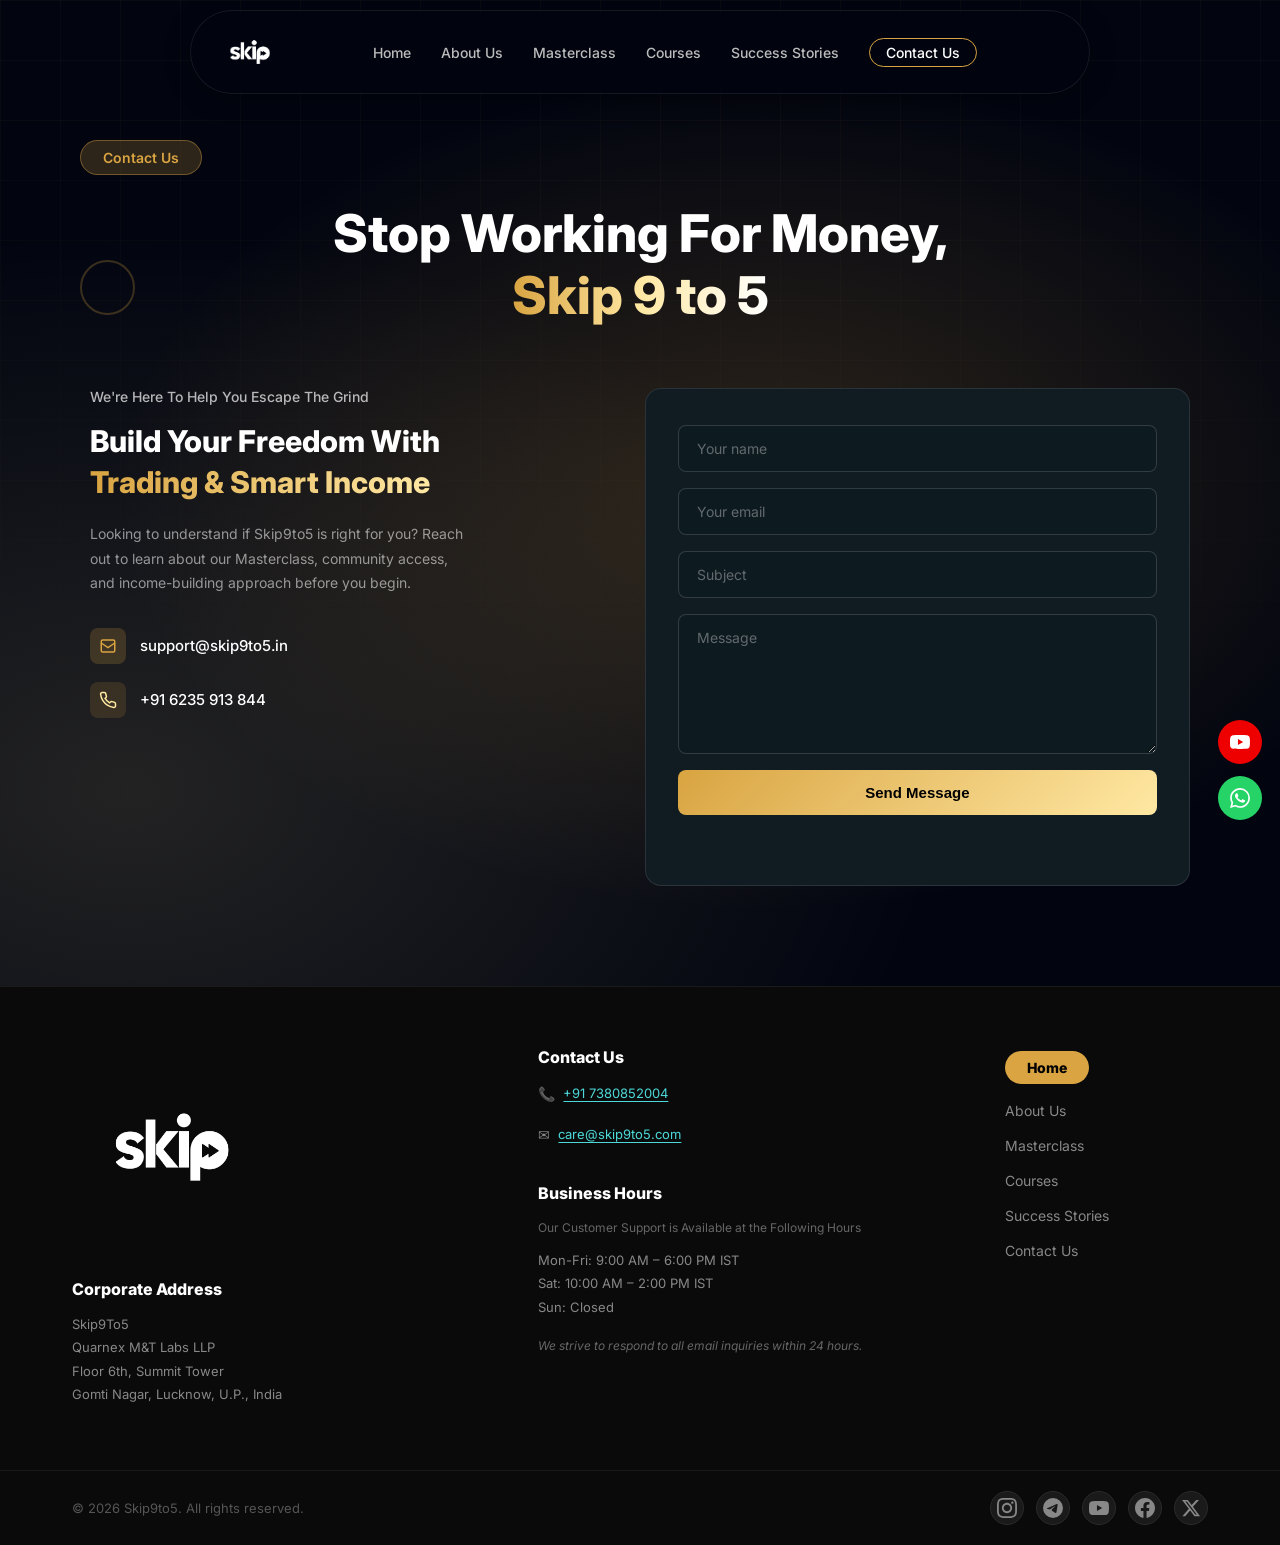
==== contact.html @ 5f294678 "first commit" ====
<!DOCTYPE html>
<html lang="en">
<head>
    <meta charset="UTF-8">
    <meta name="viewport" content="width=device-width, initial-scale=1.0">
    <title>Contact Us - Skip9to5</title>
    <link rel="preconnect" href="https://fonts.googleapis.com">
    <link rel="preconnect" href="https://fonts.gstatic.com" crossorigin>
    <link href="https://fonts.googleapis.com/css2?family=Inter:wght@400;600;700;800;900&display=swap" rel="stylesheet">
    <link rel="stylesheet" href="style.css">
    <link rel="stylesheet" href="contact.css">
</head>
<body class="has-navbar">
  <nav class="navbar" id="navbar">
    <div class="navbar-island" id="navIsland">
      <div class="logo">
        <img src="skip.png" alt="Skip Logo" class="nav-logo-img nav-logo-desktop" />
        <img src="Skip9to5-LOGO.png" alt="Skip Logo" class="nav-logo-img nav-logo-mobile" />
      </div>
      <ul class="nav-links" id="navLinks">
        <li><a href="index.html">Home</a></li>
        <li><a href="index.html#mentors">About Us</a></li>
        <li><a href="masterclass.html">Masterclass</a></li>
        <li><a href="index.html#courses">Courses</a></li>
        <!-- <li><a href="community.html">Community</a></li> -->
        <li><a href="index.html#testimonials">Success Stories</a></li>
        <li><a href="contact.html" class="active">Contact Us</a></li>
      </ul>
      <div class="nav-actions"></div>
      <button class="nav-hamburger" id="navHamburger" aria-label="Toggle menu">
        <span></span><span></span><span></span>
      </button>
    </div>
  </nav>

    <section class="contact-section">
        <div class="contact-badge">Contact Us</div>
        <h1 class="contact-title">Stop Working For Money,<br><span class="gradient-text">Skip 9 to 5</span></h1>

        <div class="circle-decor"></div>

        <div class="contact-grid">
            <!-- Left Info -->
            <div class="contact-info" data-animate="fade-right">
                <p class="guide-label">We're Here To Help You Escape The Grind</p>
                <h2 class="info-heading">Build Your Freedom With<br><span class="highlight-text">Trading & Smart Income</span></h2>
                <p class="info-desc">Looking to understand if Skip9to5 is right for you? Reach out to learn about our Masterclass, community access, and income-building approach before you begin.</p>
                <div class="contact-detail">
                    <span class="icon-wrap email-icon">
                        <svg width="18" height="18" viewBox="0 0 24 24" fill="none" stroke="currentColor" stroke-width="2"><rect x="3" y="4" width="18" height="16" rx="2"/><path d="M3 8l9 6 9-6"/></svg>
                    </span>
                    <span>support@skip9to5.in</span>
                </div>
                <div class="contact-detail">
                    <span class="icon-wrap phone-icon">
                        <svg width="18" height="18" viewBox="0 0 24 24" fill="none" stroke="currentColor" stroke-width="2"><path d="M22 16.92v3a2 2 0 0 1-2.18 2 19.79 19.79 0 0 1-8.63-3.07 19.5 19.5 0 0 1-6-6 19.79 19.79 0 0 1-3.07-8.67A2 2 0 0 1 4.11 2h3a2 2 0 0 1 2 1.72 12.84 12.84 0 0 0 .7 2.81 2 2 0 0 1-.45 2.11L8.09 9.91a16 16 0 0 0 6 6l1.27-1.27a2 2 0 0 1 2.11-.45 12.84 12.84 0 0 0 2.81.7A2 2 0 0 1 22 16.92z"/></svg>
                    </span>
                    <span>+91 6235 913 844</span>
                </div>
            </div>

            <!-- Right Form -->
            <div class="contact-form-box" data-animate="fade-left" data-delay="200">
                <form id="contactForm">
                    <input type="text" name="name" placeholder="Your name" required>
                    <input type="email" name="email" placeholder="Your email" required>
                    <input type="text" name="subject" placeholder="Subject" required>
                    <textarea name="message" placeholder="Message" rows="6" required></textarea>
                    <button type="submit" id="submitBtn">Send Message</button>
                    <p id="formStatus" class="form-status"></p>
                </form>
            </div>
        </div>
    </section>

  <footer class="footer">
    <div class="footer-main">
      <div class="footer-col footer-col--address">
        <div class="footer-logo">
          <img src="skip.png" alt="Skip9to5 Logo" class="footer-logo-img"/>
        </div>
        <h4>Corporate Address</h4>
        <p>Skip9To5<br/>
        Quarnex M&T Labs LLP<br/>
        Floor 6th, Summit Tower<br/>
        Gomti Nagar, Lucknow, U.P., India</p>
      </div>
      <div class="footer-col footer-col--contact">
        <h4>Contact Us</h4>
        <p><span class="footer-icon">&#128222;</span> <a href="tel:+917380852004">+91 7380852004</a></p>
        <p><span class="footer-icon">&#9993;</span> <a href="mailto:care@skip9to5.com">care@skip9to5.com</a></p>
        <h4 style="margin-top:36px">Business Hours</h4>
        <p class="footer-hours-sub">Our Customer Support is Available at the Following Hours</p>
        <p>Mon-Fri: 9:00 AM &ndash; 6:00 PM IST<br/>
        Sat: 10:00 AM &ndash; 2:00 PM IST<br/>
        Sun: Closed</p>
        <p class="footer-hours-note">We strive to respond to all email inquiries within 24 hours.</p>
      </div>
      <div class="footer-col footer-col--nav">
        <a href="index.html" class="footer-nav-home">Home</a>
        <a href="#">About Us</a>
        <a href="global-markets.html">Masterclass</a>
        <a href="index.html#courses">Courses</a>
        <a href="#">Success Stories</a>
        <a href="contact.html">Contact Us</a>
      </div>
    </div>
    <div class="footer-bottom">
      <span>&copy; 2026 Skip9to5. All rights reserved.</span>
      <div class="footer-socials">
        <a href="#" class="fs-icon" aria-label="Instagram">
          <svg width="20" height="20" viewBox="0 0 24 24" fill="currentColor">
            <path d="M12 2.163c3.204 0 3.584.012 4.85.07 3.252.148 4.771 1.691 4.919 4.919.058 1.265.069 1.645.069 4.849 0 3.205-.012 3.584-.069 4.849-.149 3.225-1.664 4.771-4.919 4.919-1.266.058-1.644.07-4.85.07-3.204 0-3.584-.012-4.849-.07-3.26-.149-4.771-1.699-4.919-4.92-.058-1.265-.07-1.644-.07-4.849 0-3.204.013-3.583.07-4.849.149-3.227 1.664-4.771 4.919-4.919 1.266-.057 1.645-.069 4.849-.069zm0-2.163c-3.259 0-3.667.014-4.947.072-4.358.2-6.78 2.618-6.98 6.98-.059 1.281-.073 1.689-.073 4.948 0 3.259.014 3.668.072 4.948.2 4.358 2.618 6.78 6.98 6.98 1.281.058 1.689.072 4.948.072 3.259 0 3.668-.014 4.948-.072 4.354-.2 6.782-2.618 6.979-6.98.059-1.28.073-1.689.073-4.948 0-3.259-.014-3.667-.072-4.947-.196-4.354-2.617-6.78-6.979-6.98-1.281-.059-1.69-.073-4.949-.073zm0 5.838c-3.403 0-6.162 2.759-6.162 6.162s2.759 6.163 6.162 6.163 6.162-2.759 6.162-6.163c0-3.403-2.759-6.162-6.162-6.162zm0 10.162c-2.209 0-4-1.79-4-4 0-2.209 1.791-4 4-4s4 1.791 4 4c0 2.21-1.791 4-4 4zm6.406-11.845c-.796 0-1.441.645-1.441 1.44s.645 1.44 1.441 1.44c.795 0 1.439-.645 1.439-1.44s-.644-1.44-1.439-1.44z"/>
          </svg>
        </a>
        <a href="#" class="fs-icon" aria-label="Telegram">
          <svg width="20" height="20" viewBox="0 0 24 24" fill="currentColor">
            <path d="M11.944 0A12 12 0 0 0 0 12a12 12 0 0 0 12 12 12 12 0 0 0 12-12A12 12 0 0 0 12 0a12 12 0 0 0-.056 0zm4.962 7.224c.1-.002.321.023.465.14a.506.506 0 0 1 .171.325c.016.093.036.306.02.472-.18 1.898-.962 6.502-1.36 8.627-.168.9-.499 1.201-.82 1.23-.696.065-1.225-.46-1.9-.902-1.056-.693-1.653-1.124-2.678-1.8-1.185-.78-.417-1.21.258-1.91.177-.184 3.247-2.977 3.307-3.23.007-.032.014-.15-.056-.212s-.174-.041-.249-.024c-.106.024-1.793 1.14-5.061 3.345-.48.33-.913.49-1.302.48-.428-.008-1.252-.241-1.865-.44-.752-.245-1.349-.374-1.297-.789.027-.216.325-.437.893-.663 3.498-1.524 5.83-2.529 6.998-3.014 3.332-1.386 4.025-1.627 4.476-1.635z"/>
          </svg>
        </a>
        <a href="#" class="fs-icon" aria-label="YouTube">
          <svg width="20" height="20" viewBox="0 0 24 24" fill="currentColor">
            <path d="M23.498 6.186a3.016 3.016 0 0 0-2.122-2.136C19.505 3.545 12 3.545 12 3.545s-7.505 0-9.377.505A3.017 3.017 0 0 0 .502 6.186C0 8.07 0 12 0 12s0 3.93.502 5.814a3.016 3.016 0 0 0 2.122 2.136c1.871.505 9.376.505 9.376.505s7.505 0 9.377-.505a3.015 3.015 0 0 0 2.122-2.136C24 15.93 24 12 24 12s0-3.93-.502-5.814zM9.545 15.568V8.432L15.818 12l-6.273 3.568z"/>
          </svg>
        </a>
        <a href="#" class="fs-icon" aria-label="Facebook">
          <svg width="20" height="20" viewBox="0 0 24 24" fill="currentColor">
            <path d="M24 12.073c0-6.627-5.373-12-12-12s-12 5.373-12 12c0 5.99 4.388 10.954 10.125 11.854v-8.385H7.078v-3.47h3.047V9.43c0-3.007 1.792-4.669 4.533-4.669 1.312 0 2.686.235 2.686.235v2.953H15.83c-1.491 0-1.956.925-1.956 1.874v2.25h3.328l-.532 3.47h-2.796v8.385C19.612 23.027 24 18.062 24 12.073z"/>
          </svg>
        </a>
        <a href="#" class="fs-icon" aria-label="X (Twitter)">
          <svg width="20" height="20" viewBox="0 0 24 24" fill="currentColor">
            <path d="M18.244 2.25h3.308l-7.227 8.26 8.502 11.24H16.17l-5.214-6.817L4.99 21.75H1.68l7.73-8.835L1.254 2.25H8.08l4.713 6.231zm-1.161 17.52h1.833L7.084 4.126H5.117z"/>
          </svg>
        </a>
      </div>
    </div>
  </footer>

  <div class="float-social">
    <a href="#" class="float-yt" aria-label="YouTube">
      <svg width="20" height="20" viewBox="0 0 24 24" fill="currentColor">
        <path d="M23.498 6.186a3.016 3.016 0 0 0-2.122-2.136C19.505 3.545 12 3.545 12 3.545s-7.505 0-9.377.505A3.017 3.017 0 0 0 .502 6.186C0 8.07 0 12 0 12s0 3.93.502 5.814a3.016 3.016 0 0 0 2.122 2.136c1.871.505 9.376.505 9.376.505s7.505 0 9.377-.505a3.015 3.015 0 0 0 2.122-2.136C24 15.93 24 12 24 12s0-3.93-.502-5.814zM9.545 15.568V8.432L15.818 12l-6.273 3.568z"/>
      </svg>
    </a>
    <a href="#" class="float-wa" aria-label="WhatsApp">
      <svg width="20" height="20" viewBox="0 0 24 24" fill="currentColor">
        <path d="M17.472 14.382c-.297-.149-1.758-.867-2.03-.967-.273-.099-.471-.148-.67.15-.197.297-.767.966-.94 1.164-.173.199-.347.223-.644.075-.297-.15-1.255-.463-2.39-1.475-.883-.788-1.48-1.761-1.653-2.059-.173-.297-.018-.458.13-.606.134-.133.298-.347.446-.52.149-.174.198-.298.298-.497.099-.198.05-.371-.025-.52-.075-.149-.669-1.612-.916-2.207-.242-.579-.487-.5-.669-.51-.173-.008-.371-.01-.57-.01-.198 0-.52.074-.792.372-.272.297-1.04 1.016-1.04 2.479 0 1.462 1.065 2.875 1.213 3.074.149.198 2.096 3.2 5.077 4.487.709.306 1.262.489 1.694.625.712.227 1.36.195 1.871.118.571-.085 1.758-.719 2.006-1.413.248-.694.248-1.289.173-1.413-.074-.124-.272-.198-.57-.347m-5.421 7.403h-.004a9.87 9.87 0 01-5.031-1.378l-.361-.214-3.741.982.998-3.648-.235-.374a9.86 9.86 0 01-1.51-5.26c.001-5.45 4.436-9.884 9.888-9.884 2.64 0 5.122 1.03 6.988 2.898a9.825 9.825 0 012.893 6.994c-.003 5.45-4.437 9.884-9.885 9.884m8.413-18.297A11.815 11.815 0 0012.05 0C5.495 0 .16 5.335.157 11.892c0 2.096.547 4.142 1.588 5.945L.057 24l6.305-1.654a11.882 11.882 0 005.683 1.448h.005c6.554 0 11.89-5.335 11.893-11.893a11.821 11.821 0 00-3.48-8.413Z"/>
      </svg>
    </a>
  </div>

    <script src="contact.js"></script>
    <script>
      const navIsland = document.getElementById('navIsland');
      const navHamburger = document.getElementById('navHamburger');
      const navLinks = document.getElementById('navLinks');
      window.addEventListener('scroll', () => {
        navIsland.classList.toggle('scrolled', window.scrollY > 60);
      });
      navHamburger.addEventListener('click', () => {
        navHamburger.classList.toggle('open');
        navLinks.classList.toggle('open');
      });
      document.addEventListener('click', (e) => {
        if (!navIsland.contains(e.target)) {
          navHamburger.classList.remove('open');
          navLinks.classList.remove('open');
        }
      });
    </script>
  <script src="animate.js"></script>
</body>
</html>
---- style.css ----
@import url('https://fonts.googleapis.com/css2?family=Inter:wght@400;600;700;800;900&display=swap');

* { margin: 0; padding: 0; box-sizing: border-box; }

body {
  font-family: 'Inter', sans-serif;
  background: #020510;
  color: #fff;
  overflow-x: hidden;
}

/* ── KEYFRAMES ── */
@keyframes fadeUp {
  from { opacity: 0; transform: translateY(36px); }
  to   { opacity: 1; transform: translateY(0); }
}
@keyframes fadeRight {
  from { opacity: 0; transform: translateX(60px); }
  to   { opacity: 1; transform: translateX(0); }
}
@keyframes fadeIn {
  from { opacity: 0; } to { opacity: 1; }
}
@keyframes float {
  0%,100% { transform: translateY(0); }
  50%     { transform: translateY(-14px); }
}
@keyframes gridPulse {
  0%,100% { opacity: 1; } 50% { opacity: 0.45; }
}
@keyframes boltPulse {
  0%,100% { opacity: 0.07; transform: translateX(-50%) scale(1); }
  50%     { opacity: 0.13; transform: translateX(-50%) scale(1.05); }
}
@keyframes badgeGlow {
  0%,100% { box-shadow: 0 0 10px #1a4fff55; }
  50%     { box-shadow: 0 0 26px #1a4fffaa; }
}
@keyframes gradientShift {
  0%   { background-position: 0% 50%; }
  100% { background-position: 200% 50%; }
}
@keyframes ringRotate {
  from { transform: translate(-50%,-50%) rotate(0deg); }
  to   { transform: translate(-50%,-50%) rotate(360deg); }
}
@keyframes pulseDot {
  0%,100% { transform: scale(1); opacity: 1; }
  50%     { transform: scale(1.8); opacity: 0.3; }
}
@keyframes cardSlideIn {
  from { opacity: 0; transform: translateX(-28px); }
  to   { opacity: 1; transform: translateX(0); }
}
@keyframes logoScroll {
  0%   { transform: translateX(0); }
  100% { transform: translateX(-50%); }
}
@keyframes imgReveal {
  from { opacity: 0; transform: scale(0.95) translateY(20px); }
  to   { opacity: 1; transform: scale(1) translateY(0); }
}

/* ── NAVBAR ── */
.navbar {
  position: fixed;
  top: 0;
  left: 0;
  right: 0;
  z-index: 999;
  display: flex;
  justify-content: center;
  padding: 10px 32px;
  background: transparent;
  pointer-events: none;
}

.navbar-island {
  pointer-events: all;
  display: flex;
  align-items: center;
  justify-content: space-between;
  width: 100%;
  max-width: 900px;
  padding: 6px 24px;
  border-radius: 999px;
  background: rgba(2,5,16,0.85);
  border: 1px solid rgba(255,255,255,0.08);
  backdrop-filter: blur(16px);
  -webkit-backdrop-filter: blur(16px);
  box-shadow: 0 4px 24px rgba(0,0,0,0.4);
  transition: background 0.4s ease, box-shadow 0.4s ease, border-color 0.4s ease;
}

.navbar-island.scrolled {
  background: rgba(2,5,16,0.6);
  backdrop-filter: blur(28px);
  -webkit-backdrop-filter: blur(28px);
  border-color: rgba(217,164,65,0.12);
  box-shadow: 0 8px 40px rgba(0,0,0,0.6), 0 0 0 1px rgba(217,164,65,0.06);
}
.logo {
  display: flex;
  align-items: center;
  gap: 10px;
  font-size: 17px;
  font-weight: 800;
  letter-spacing: 2.5px;
}
.nav-logo-img {
  height: 70px;
  width: auto;
  display: block;
  object-fit: contain;
}

.nav-logo-mobile {
  display: none;
}

.nav-logo-desktop {
  display: block;
}

.nav-links { display: flex; list-style: none; gap: 30px; }
.nav-links a {
  text-decoration: none;
  color: #bbb;
  font-size: 14px;
  font-weight: 500;
  position: relative;
  transition: color 0.2s;
}
.nav-links a::after {
  content: '';
  position: absolute;
  bottom: -3px; left: 0;
  width: 0; height: 1.5px;
  background: #d9a441;
  transition: width 0.3s;
}
.nav-links a:hover { color: #fff; }
.nav-links a:hover::after { width: 100%; }
.nav-links a.active {
  border: 1px solid #d9a441;
  border-radius: 20px;
  padding: 5px 16px;
  color: #fff;
}
.nav-links a.active::after { display: none; }

.nav-actions { display: flex; align-items: center; gap: 16px; }
.login-btn {
  text-decoration: none;
  color: #d9a441;
  font-size: 14px;
  font-weight: 600;
  transition: opacity 0.2s;
}
.login-btn:hover { opacity: 0.7; }
.get-started-btn {
  text-decoration: none;
  background: linear-gradient(135deg, #d9a441, #ffe8a3);
  color: #000;
  padding: 9px 22px;
  border-radius: 24px;
  font-size: 14px;
  font-weight: 700;
  transition: background 0.2s, transform 0.2s, box-shadow 0.2s;
}
.get-started-btn:hover {
  background: linear-gradient(135deg, #8f5d16, #d9a441);
  transform: translateY(-2px);
  box-shadow: 0 6px 20px rgba(217,164,65,0.4);
}

/* ── HERO ── */
@keyframes heroBadge {
  from { opacity:0; transform: translateY(-20px); }
  to   { opacity:1; transform: translateY(0); }
}
@keyframes heroLine1 {
  from { opacity:0; transform: translateX(-60px); }
  to   { opacity:1; transform: translateX(0); }
}
@keyframes heroLine2 {
  from { opacity:0; transform: translateX(-60px); }
  to   { opacity:1; transform: translateX(0); }
}
@keyframes heroPara {
  from { opacity:0; transform: translateY(20px); }
  to   { opacity:1; transform: translateY(0); }
}
@keyframes heroStats {
  from { opacity:0; transform: translateY(24px); }
  to   { opacity:1; transform: translateY(0); }
}
@keyframes heroBtns {
  from { opacity:0; transform: translateY(24px); }
  to   { opacity:1; transform: translateY(0); }
}
@keyframes heroImgIn {
  from { opacity:0; transform: translateX(80px) scale(0.96); }
  to   { opacity:1; transform: translateX(0) scale(1); }
}
@keyframes heroFloat {
  0%,100% { transform: translateY(0px); }
  50%     { transform: translateY(-18px); }
}
@keyframes heroRing1 {
  from { transform: translate(-50%,-50%) rotate(0deg); }
  to   { transform: translate(-50%,-50%) rotate(360deg); }
}
@keyframes heroRing2 {
  from { transform: translate(-50%,-50%) rotate(0deg); }
  to   { transform: translate(-50%,-50%) rotate(-360deg); }
}
@keyframes heroShine {
  0%   { left: -100%; }
  100% { left: 200%; }
}
@keyframes heroCard1 {
  from { opacity:0; transform: translateX(-40px); }
  to   { opacity:1; transform: translateX(0); }
}
@keyframes heroCard2 {
  from { opacity:0; transform: translateX(40px); }
  to   { opacity:1; transform: translateX(0); }
}
@keyframes heroParticle {
  0%   { transform: translateY(0) scale(1); opacity:0.7; }
  50%  { transform: translateY(-40px) scale(1.3); opacity:1; }
  100% { transform: translateY(0) scale(1); opacity:0.7; }
}
@keyframes heroGridPulse {
  0%,100% { opacity:0.5; } 50% { opacity:1; }
}
@keyframes heroGradShift {
  0%   { background-position: 0% 50%; }
  100% { background-position: 200% 50%; }
}
@keyframes heroPulse {
  0%,100% { transform:scale(1); opacity:1; }
  50%     { transform:scale(1.8); opacity:0.3; }
}

.hero {
  min-height: 100vh;
  position: relative;
  overflow: hidden;
  display: flex;
  align-items: center;
  justify-content: center;
  padding: 130px 80px 80px;
  background: radial-gradient(ellipse at 60% 50%, rgba(217,164,65,0.2) 0%, transparent 60%),
              radial-gradient(ellipse at 10% 80%, rgba(255,232,163,0.13) 0%, transparent 50%),
              #020510;
}

/* grid overlay */
.hero-grid-overlay {
  position: absolute;
  inset: 0;
  background-image:
    linear-gradient(rgba(217,164,65,0.05) 1px, transparent 1px),
    linear-gradient(90deg, rgba(217,164,65,0.05) 1px, transparent 1px);
  background-size: 56px 56px;
  pointer-events: none;
  z-index: 0;
  animation: heroGridPulse 6s ease-in-out infinite;
}

/* glow blobs */
.hero-blob {
  position: absolute;
  border-radius: 50%;
  pointer-events: none;
  z-index: 0;
}
.blob-tl {
  top: -100px; left: -100px;
  width: 500px; height: 500px;
  background: radial-gradient(circle, rgba(217,164,65,0.18) 0%, transparent 70%);
}
.blob-br {
  bottom: -100px; right: -100px;
  width: 500px; height: 500px;
  background: radial-gradient(circle, rgba(255,232,163,0.15) 0%, transparent 70%);
}

/* floating particles */
.hero-particle {
  position: absolute;
  border-radius: 50%;
  background: #d9a441;
  pointer-events: none;
  z-index: 0;
  opacity: 0.5;
}
.p1 { width:6px;  height:6px;  top:20%; left:8%;   animation: heroParticle 4s ease-in-out infinite 0s; }
.p2 { width:4px;  height:4px;  top:60%; left:15%;  animation: heroParticle 5s ease-in-out infinite 1s; }
.p3 { width:8px;  height:8px;  top:30%; right:12%; animation: heroParticle 6s ease-in-out infinite 0.5s; }
.p4 { width:5px;  height:5px;  top:70%; right:20%; animation: heroParticle 4.5s ease-in-out infinite 2s; }
.p5 { width:10px; height:10px; top:80%; left:40%;  animation: heroParticle 7s ease-in-out infinite 1.5s; }

/* inner layout */
.hero-inner {
  position: relative;
  z-index: 1;
  width: 100%;
  max-width: 1280px;
  display: grid;
  grid-template-columns: 52% 48%;
  align-items: center;
  gap: 0;
}

/* ── LEFT CONTENT ── */
.hero-content { position: relative; z-index: 1; padding-right: 20px; }

.hero-badge {
  display: inline-flex;
  align-items: center;
  gap: 8px;
  background: linear-gradient(90deg, rgba(217,164,65,0.25), rgba(255,232,163,0.25));
  border: 1px solid rgba(217,164,65,0.4);
  color: #d9a441;
  font-size: 13px;
  font-weight: 600;
  padding: 8px 20px;
  border-radius: 24px;
  margin-bottom: 28px;
  animation: heroBadge 0.7s cubic-bezier(0.22,1,0.36,1) 0.2s both;
  backdrop-filter: blur(8px);
}
.hero-badge-dot {
  width: 7px; height: 7px;
  background: #d9a441;
  border-radius: 50%;
  animation: heroPulse 1.5s ease-in-out infinite;
}

.hero-h1 {
  font-size: 72px;
  font-weight: 900;
  line-height: 1.05;
  letter-spacing: -3px;
  margin-bottom: 24px;
}
.hero-line1 {
  display: block;
  color: #fff;
  animation: heroLine1 0.8s cubic-bezier(0.22,1,0.36,1) 0.4s both;
}
.hero-line2 {
  display: block;
  color: #fff;
  animation: heroLine2 0.8s cubic-bezier(0.22,1,0.36,1) 0.55s both;
}
.hero-highlight {
  background: linear-gradient(90deg, #d9a441, #ffe8a3, #ffffff, #d9a441);
  background-size: 300% auto;
  -webkit-background-clip: text;
  -webkit-text-fill-color: transparent;
  background-clip: text;
  animation: heroGradShift 4s linear infinite;
}

.hero-para {
  color: #8a9bb0;
  font-size: 16px;
  line-height: 1.8;
  margin-bottom: 32px;
  animation: heroPara 0.8s cubic-bezier(0.22,1,0.36,1) 0.7s both;
}
.hero-para strong { color: #e0e0e0; font-weight: 700; }

/* stats row */
.hero-stats {
  display: flex;
  align-items: center;
  gap: 24px;
  margin-bottom: 36px;
  animation: heroStats 0.8s cubic-bezier(0.22,1,0.36,1) 0.85s both;
}
.hero-stat { text-align: center; }
.hero-stat-num {
  display: block;
  font-size: 26px;
  font-weight: 900;
  color: #d9a441;
  letter-spacing: -1px;
  line-height: 1;
}
.hero-stat-label {
  display: block;
  font-size: 11px;
  color: #7a8fa0;
  margin-top: 4px;
  font-weight: 500;
  letter-spacing: 0.5px;
}
.hero-stat-divider {
  width: 1px;
  height: 36px;
  background: rgba(255,255,255,0.12);
}

/* buttons */
.hero-buttons {
  display: flex;
  gap: 14px;
  margin-bottom: 48px;
  animation: heroBtns 0.8s cubic-bezier(0.22,1,0.36,1) 1s both;
}

/* media logos */
.media-label {
  font-size: 11px;
  color: #555;
  letter-spacing: 1.5px;
  text-transform: uppercase;
  margin-bottom: 12px;
  font-weight: 600;
}
.media-logos-wrapper {
  overflow: hidden;
  width: 100%;
  animation: heroBtns 0.8s ease 1.2s both;
  mask-image: linear-gradient(90deg, transparent, #000 8%, #000 92%, transparent);
  -webkit-mask-image: linear-gradient(90deg, transparent, #000 8%, #000 92%, transparent);
}
.media-logos {
  display: flex;
  align-items: center;
  gap: 36px;
  width: max-content;
  animation: logoScroll 14s linear infinite;
}
.media-logos:hover { animation-play-state: paused; }
.media-logo {
  color: #fff;
  font-size: 13px;
  font-weight: 700;
  opacity: 0.45;
  white-space: nowrap;
  transition: opacity 0.2s;
  cursor: default;
}
.media-logo:hover { opacity: 0.9; }
.media-logo.ht { font-style: italic; font-size: 12px; }
.media-logo.edex { font-size: 18px; font-weight: 900; letter-spacing: -1px; }
.media-logo.edex .live {
  font-size: 9px; background: #e00; color: #fff;
  padding: 1px 4px; border-radius: 3px;
  vertical-align: super; font-weight: 700;
}
.media-logo.dh {
  font-size: 18px; font-weight: 900;
  border: 2px solid rgba(255,255,255,0.4);
  padding: 2px 8px; line-height: 1.1; text-align: center;
}
.media-logo.dh small { font-size: 6px; font-weight: 400; display: block; letter-spacing: 1px; }
.media-logo.ys {
  border: 2px solid rgba(255,255,255,0.4);
  padding: 5px 10px; font-size: 11px; letter-spacing: 1.5px;
}

/* ── RIGHT IMAGE ── */
.hero-image-wrap {
  position: relative;
  z-index: 1;
  display: flex;
  justify-content: flex-start;
  align-items: center;
  padding-left: 20px;
  animation: heroImgIn 1s cubic-bezier(0.22,1,0.36,1) 0.3s both;
}

/* rotating rings */
.hero-img-ring {
  position: absolute;
  top: 50%; left: 40%;
  border-radius: 50%;
  pointer-events: none;
}
.ring1 {
  width: 520px; height: 520px;
  border: 1px dashed rgba(77,217,217,0.15);
  transform: translate(-50%,-50%);
  animation: heroRing1 16s linear infinite;
}
.ring2 {
  width: 380px; height: 380px;
  border: 1px solid rgba(200,240,0,0.1);
  transform: translate(-50%,-50%);
  animation: heroRing2 10s linear infinite;
}

/* image frame */
.hero-img-frame {
  position: relative;
  width: 420px;
  height: 540px;
  border-radius: 20px;
  overflow: hidden;
  flex-shrink: 0;
  animation: heroFloat 6s ease-in-out infinite;
  box-shadow:
    0 32px 80px rgba(0,0,0,0.8),
    0 0 0 1px rgba(77,217,217,0.15),
    0 0 80px rgba(26,79,255,0.15),
    inset 0 0 0 1px rgba(255,255,255,0.05);
}
.hero-img-frame img {
  width: 100%;
  height: 100%;
  object-fit: cover;
  object-position: center top;
  display: block;
}
/* shine sweep */
.hero-img-shine {
  position: absolute;
  top: 0; left: -100%;
  width: 60%; height: 100%;
  background: linear-gradient(105deg, transparent 40%, rgba(255,255,255,0.08) 50%, transparent 60%);
  animation: heroShine 4s ease-in-out infinite 2s;
  pointer-events: none;
}

/* floating stat cards */
.hero-float-card {
  position: absolute;
  bottom: 60px;
  left: -20px;
  background: rgba(5,15,30,0.92);
  backdrop-filter: blur(16px);
  border: 1px solid rgba(77,217,217,0.25);
  border-radius: 14px;
  padding: 14px 20px;
  display: flex;
  align-items: center;
  gap: 12px;
  animation: heroCard1 0.8s cubic-bezier(0.22,1,0.36,1) 1.3s both;
  box-shadow: 0 8px 32px rgba(0,0,0,0.5);
}
.hero-float-card2 {
  position: absolute;
  top: 50px;
  right: -20px;
  background: rgba(5,15,30,0.92);
  backdrop-filter: blur(16px);
  border: 1px solid rgba(200,240,0,0.25);
  border-radius: 14px;
  padding: 14px 20px;
  display: flex;
  align-items: center;
  gap: 12px;
  animation: heroCard2 0.8s cubic-bezier(0.22,1,0.36,1) 1.5s both;
  box-shadow: 0 8px 32px rgba(0,0,0,0.5);
}
.hero-pulse {
  width: 10px; height: 10px;
  background: #c8f000;
  border-radius: 50%;
  flex-shrink: 0;
  animation: heroPulse 1.5s ease-in-out infinite;
}
.hero-star { font-size: 18px; color: #c8f000; flex-shrink: 0; }
.hero-card-num {
  font-size: 18px;
  font-weight: 900;
  color: #fff;
  line-height: 1;
}
.hero-card-label {
  font-size: 11px;
  color: #7a8fa0;
  margin-top: 3px;
  font-weight: 500;
}

/* ── FLOATING SOCIAL ── */
.float-social {
  position: fixed;
  right: 18px;
  bottom: 80px;
  display: flex;
  flex-direction: column;
  gap: 12px;
  z-index: 200;
}
.float-yt, .float-wa {
  width: 44px; height: 44px;
  border-radius: 50%;
  display: flex;
  align-items: center;
  justify-content: center;
  font-size: 18px;
  text-decoration: none;
  color: #fff;
  transition: transform 0.2s, box-shadow 0.2s;
}
.float-yt { background: #e00; }
.float-wa { background: #25d366; }
.float-yt:hover { transform: scale(1.15); box-shadow: 0 4px 16px #e0000066; }
.float-wa:hover { transform: scale(1.15); box-shadow: 0 4px 16px #25d36666; }

/* ── TICKER BAR ── */
@keyframes tickerScroll {
  0%   { transform: translateX(0); }
  100% { transform: translateX(-50%); }
}

.ticker-bar {
  background: #000;
  border-top: 1px solid #1a2a2a;
  border-bottom: 1px solid #1a2a2a;
  overflow: hidden;
  padding: 10px 0;
  white-space: nowrap;
}
.ticker-track {
  display: inline-flex;
  align-items: center;
  gap: 0;
  animation: tickerScroll 30s linear infinite;
}
.tick {
  font-size: 13px;
  font-weight: 600;
  color: #fff;
  padding: 0 20px;
  display: inline-flex;
  align-items: center;
  gap: 6px;
}
.tick-name { color: #fff; font-weight: 700; }
.tick-up   { color: #00c853; }
.tick-down { color: #ff3d3d; }
.tick-sep  { color: #333; font-size: 16px; }

/* ── STRUGGLE SECTION ── */
@keyframes fadeUpSlow {
  from { opacity: 0; transform: translateY(40px); }
  to   { opacity: 1; transform: translateY(0); }
}
@keyframes coinFloat {
  0%,100% { transform: translateY(0) rotate(0deg); }
  50%     { transform: translateY(-20px) rotate(8deg); }
}
@keyframes cardHoverIn {
  from { opacity: 0; transform: translateY(30px); }
  to   { opacity: 1; transform: translateY(0); }
}

.struggle {
  background: #000;
  padding: 90px 72px;
  position: relative;
  overflow: hidden;
}

/* glowing blobs */
.struggle::before {
  content: '';
  position: absolute;
  top: 10%; left: -80px;
  width: 320px; height: 320px;
  background: radial-gradient(circle, rgba(0,80,200,0.25) 0%, transparent 70%);
  border-radius: 50%;
  pointer-events: none;
}
.struggle::after {
  content: '';
  position: absolute;
  bottom: 10%; right: -80px;
  width: 320px; height: 320px;
  background: radial-gradient(circle, rgba(100,180,0,0.18) 0%, transparent 70%);
  border-radius: 50%;
  pointer-events: none;
}

/* floating coin decorations */
.coin {
  position: absolute;
  font-size: 80px;
  width: 90px; height: 90px;
  background: radial-gradient(circle at 35% 35%, #ffe066, #c8a000);
  border-radius: 50%;
  display: flex;
  align-items: center;
  justify-content: center;
  color: #a07000;
  font-size: 36px;
  box-shadow: 0 8px 32px rgba(200,160,0,0.4);
  animation: coinFloat 4s ease-in-out infinite;
  z-index: 0;
}
.coin-left  { top: 60px; left: 40px; animation-delay: 0s; }
.coin-right { bottom: 120px; right: 40px; animation-delay: 1.5s; }

.struggle-inner {
  position: relative;
  z-index: 1;
  max-width: 1100px;
  margin: 0 auto;
  text-align: center;
}

.struggle-title {
  font-size: 48px;
  font-weight: 900;
  letter-spacing: -1.5px;
  color: #fff;
  margin-bottom: 14px;
}
.struggle-highlight {
  background: linear-gradient(90deg, #d9a441, #ffe8a3, #d9a441);
  background-size: 300% auto;
  -webkit-background-clip: text;
  -webkit-text-fill-color: transparent;
  background-clip: text;
  animation: gradientShift 4s linear infinite;
}

.struggle-sub {
  color: #7a8fa0;
  font-size: 15px;
  margin-bottom: 52px;
}

/* ── TOP 3 CARDS ── */
.struggle-cards {
  display: grid;
  grid-template-columns: repeat(3, 1fr);
  gap: 20px;
  margin-bottom: 20px;
}

.s-card {
  background: #111;
  border: 1px solid #222;
  border-radius: 14px;
  padding: 36px 28px;
  text-align: center;
  transition: transform 0.3s, border-color 0.3s, box-shadow 0.3s;
}

.s-card:hover {
  transform: translateY(-6px);
  border-color: rgba(217,164,65,0.4);
  box-shadow: 0 12px 40px rgba(217,164,65,0.08);
}

.s-icon {
  font-size: 36px;
  margin-bottom: 18px;
  display: block;
  filter: hue-rotate(60deg) brightness(1.4);
}

.s-card h3 {
  font-size: 18px;
  font-weight: 700;
  color: #d9a441;
  margin-bottom: 14px;
}
.s-card p {
  font-size: 14px;
  color: #8a9bb0;
  line-height: 1.7;
}

/* ── STATS ROW ── */
.struggle-stats {
  display: grid;
  grid-template-columns: repeat(3, 1fr);
  gap: 20px;
}

.stat-card {
  background: #111;
  border: 1px solid #222;
  border-radius: 14px;
  padding: 32px 28px;
  text-align: center;
  transition: transform 0.3s, border-color 0.3s;
}

.stat-card:hover {
  transform: translateY(-5px);
  border-color: rgba(217,164,65,0.3);
}

.stat-num {
  font-size: 38px;
  font-weight: 900;
  color: #d9a441;
  letter-spacing: -1px;
  margin-bottom: 8px;
}
.stat-label {
  font-size: 14px;
  color: #8a9bb0;
  font-weight: 500;
}

/* ── VIDEO WALL ── */
@keyframes vwFadeIn {
  from { opacity: 0; transform: translateY(30px); }
  to   { opacity: 1; transform: translateY(0); }
}

.video-wall {
  background: #000;
  padding: 60px 0 80px;
  overflow: hidden;
}

.vw-grid {
  display: flex;
  align-items: center;
  gap: 12px;
  padding: 0 24px;
  min-height: 620px;
}

/* each column */
.vw-col {
  display: flex;
  flex-direction: column;
  gap: 12px;
  flex: 1;
}
.vw-col--offset {
  margin-top: 80px;
}
.vw-col--tall {
  flex: 1.2;
}

/* individual video card */
.vw-item {
  position: relative;
  border-radius: 14px;
  overflow: hidden;
  cursor: pointer;
  background: #111;
  height: 260px;
  flex-shrink: 0;
}
.vw-item--sm     { height: 180px; }
.vw-item--tall   { height: 420px; }
.vw-item--center { height: 360px; }

.vw-item img {
  width: 100%;
  height: 100%;
  object-fit: cover;
  display: block;
  transition: transform 0.4s ease, filter 0.4s ease;
  filter: brightness(0.75);
}

/* overlay + play button */
.vw-overlay {
  position: absolute;
  inset: 0;
  display: flex;
  align-items: center;
  justify-content: center;
  background: rgba(0,0,0,0.25);
  transition: background 0.3s;
}
.vw-play {
  width: 52px; height: 52px;
  background: rgba(255,255,255,0.92);
  border-radius: 50%;
  display: flex;
  align-items: center;
  justify-content: center;
  font-size: 18px;
  color: #000;
  padding-left: 4px;
  transition: transform 0.25s, background 0.25s;
  box-shadow: 0 4px 20px rgba(0,0,0,0.5);
}

/* caption */
.vw-caption {
  position: absolute;
  bottom: 12px;
  left: 12px;
  font-size: 12px;
  font-weight: 600;
  color: #fff;
  background: rgba(0,0,0,0.55);
  padding: 3px 8px;
  border-radius: 4px;
  backdrop-filter: blur(4px);
}

/* hover effects */
.vw-item:hover img        { transform: scale(1.05); filter: brightness(0.9); }
.vw-item:hover .vw-overlay { background: rgba(0,0,0,0.1); }
.vw-item:hover .vw-play   { transform: scale(1.15); background: #fff; }

/* stagger animation delays handled via data-delay attributes */

/* ── YOUTUBE MODAL ── */
.yt-modal {
  position: fixed;
  inset: 0;
  z-index: 1000;
  display: flex;
  align-items: center;
  justify-content: center;
  opacity: 0;
  pointer-events: none;
  transition: opacity 0.3s;
}
.yt-modal.active {
  opacity: 1;
  pointer-events: all;
}

.yt-modal-backdrop {
  position: absolute;
  inset: 0;
  background: rgba(0,0,0,0.88);
  backdrop-filter: blur(6px);
}

.yt-modal-box {
  position: relative;
  z-index: 1;
  width: 90%;
  max-width: 900px;
  background: #000;
  border-radius: 16px;
  overflow: hidden;
  box-shadow: 0 32px 80px rgba(0,0,0,0.8);
  transform: scale(0.92);
  transition: transform 0.3s;
}
.yt-modal.active .yt-modal-box {
  transform: scale(1);
}

.yt-frame-wrap {
  position: relative;
  padding-bottom: 56.25%; /* 16:9 */
  height: 0;
}
.yt-frame-wrap iframe {
  position: absolute;
  inset: 0;
  width: 100%;
  height: 100%;
}

.yt-close {
  position: absolute;
  top: 12px; right: 14px;
  z-index: 10;
  background: rgba(255,255,255,0.15);
  border: none;
  color: #fff;
  font-size: 18px;
  width: 36px; height: 36px;
  border-radius: 50%;
  cursor: pointer;
  display: flex;
  align-items: center;
  justify-content: center;
  transition: background 0.2s;
}
.yt-close:hover { background: rgba(255,255,255,0.3); }

/* ── TESTIMONIALS ── */
@keyframes scrollLeft {
  0%   { transform: translateX(0); }
  100% { transform: translateX(-50%); }
}
@keyframes scrollRight {
  0%   { transform: translateX(-50%); }
  100% { transform: translateX(0); }
}

.testimonials {
  background: #000;
  padding: 80px 0 90px;
  overflow: hidden;
}

.testi-header {
  text-align: center;
  margin-bottom: 56px;
  padding: 0 24px;
}
.testi-header h2 {
  font-size: 46px;
  font-weight: 900;
  color: #fff;
  line-height: 1.15;
  margin-bottom: 14px;
  letter-spacing: -1px;
}
.testi-highlight {
  background: linear-gradient(90deg, #d9a441, #ffe8a3);
  -webkit-background-clip: text;
  -webkit-text-fill-color: transparent;
  background-clip: text;
}
.testi-header p {
  color: #7a8fa0;
  font-size: 15px;
  line-height: 1.7;
  margin-bottom: 28px;
}
.testi-header .btn-primary {
  display: inline-block;
  background: #d9a441;
  color: #000;
  font-weight: 800;
  font-size: 15px;
  padding: 13px 32px;
  border-radius: 8px;
  text-decoration: none;
  transition: transform 0.2s, box-shadow 0.2s;
}
.testi-header .btn-primary:hover {
  transform: translateY(-3px);
  box-shadow: 0 10px 28px rgba(217,164,65,0.4);
}

/* scrolling track wrapper */
.testi-track-wrap {
  overflow: hidden;
  width: 100%;
  margin-bottom: 20px;
  mask-image: linear-gradient(90deg, transparent, #000 6%, #000 94%, transparent);
  -webkit-mask-image: linear-gradient(90deg, transparent, #000 6%, #000 94%, transparent);
}

.testi-track {
  display: flex;
  gap: 20px;
  width: max-content;
}
.testi-track--left  { animation: scrollLeft  40s linear infinite; }
.testi-track--right { animation: scrollRight 40s linear infinite; }
.testi-track:hover  { animation-play-state: paused; }

/* individual card */
.t-card {
  background: #111;
  border: 1px solid #1e1e1e;
  border-radius: 16px;
  padding: 28px 26px;
  width: 320px;
  flex-shrink: 0;
  transition: transform 0.3s, border-color 0.3s, box-shadow 0.3s;
}
.t-card:hover {
  transform: translateY(-5px);
  border-color: rgba(217,164,65,0.3);
  box-shadow: 0 12px 36px rgba(217,164,65,0.07);
}

.t-top {
  display: flex;
  align-items: center;
  gap: 12px;
  margin-bottom: 14px;
}
.t-avatar {
  width: 44px; height: 44px;
  border-radius: 50%;
  background: linear-gradient(135deg, #1a4fff, #0099cc);
  display: flex;
  align-items: center;
  justify-content: center;
  font-size: 13px;
  font-weight: 800;
  color: #fff;
  flex-shrink: 0;
}
.t-name {
  font-size: 15px;
  font-weight: 700;
  color: #fff;
}
.t-stars {
  font-size: 13px;
  color: #f5c518;
  margin-top: 2px;
  letter-spacing: 1px;
}

.t-tag {
  display: inline-block;
  border: 1px solid rgba(217,164,65,0.6);
  color: #d9a441;
  font-size: 11px;
  font-weight: 600;
  padding: 4px 10px;
  border-radius: 20px;
  margin-bottom: 14px;
}

.t-card p {
  font-size: 13.5px;
  color: #8a9bb0;
  line-height: 1.7;
}

/* ── WHAT SETS Skip9to5 APART ── */
@keyframes apartFadeIn {
  from { opacity: 0; transform: translateY(40px); }
  to   { opacity: 1; transform: translateY(0); }
}
@keyframes rowSlideIn {
  from { opacity: 0; transform: translateX(-20px); }
  to   { opacity: 1; transform: translateX(0); }
}
@keyframes glowBlob {
  0%,100% { opacity: 0.5; transform: scale(1); }
  50%     { opacity: 0.8; transform: scale(1.1); }
}

.apart {
  background: #050a05;
  padding: 90px 40px;
  position: relative;
  overflow: hidden;
}

/* background blobs */
.apart::before {
  content: '';
  position: absolute;
  top: 0; left: -100px;
  width: 400px; height: 400px;
  background: radial-gradient(circle, rgba(60,120,0,0.3) 0%, transparent 70%);
  border-radius: 50%;
  pointer-events: none;
  animation: glowBlob 6s ease-in-out infinite;
}
.apart::after {
  content: '';
  position: absolute;
  bottom: 0; right: -100px;
  width: 400px; height: 400px;
  background: radial-gradient(circle, rgba(0,60,180,0.25) 0%, transparent 70%);
  border-radius: 50%;
  pointer-events: none;
  animation: glowBlob 6s ease-in-out infinite 2s;
}

.apart-inner {
  position: relative;
  z-index: 1;
  max-width: 860px;
  margin: 0 auto;
  text-align: center;
}

.apart-title {
  font-size: 46px;
  font-weight: 900;
  color: #fff;
  letter-spacing: -1px;
  margin-bottom: 12px;
}
.apart-highlight {
  background: linear-gradient(90deg, #d9a441, #ffe8a3);
  -webkit-background-clip: text;
  -webkit-text-fill-color: transparent;
  background-clip: text;
}

.apart-sub {
  color: #7a8fa0;
  font-size: 15px;
  margin-bottom: 44px;
}

/* ── TABLE ── */
.apart-table {
  border: 1px solid rgba(217,164,65,0.3);
  border-radius: 14px;
  overflow: hidden;
  text-align: left;
}

/* ── Row reveal animation ── */
@keyframes rowReveal {
  from {
    opacity: 0;
    transform: translateX(-32px);
    background: rgba(217,164,65,0.06);
  }
  to {
    opacity: 1;
    transform: translateX(0);
    background: transparent;
  }
}

.at-row {
  display: grid;
  grid-template-columns: 1.8fr 1.4fr 2fr;
  border-bottom: 1px solid #222;
  /* hidden by default — revealed by JS observer */
  opacity: 0;
  transform: translateX(-32px);
  transition:
    opacity 0.55s cubic-bezier(0.22, 1, 0.36, 1),
    transform 0.55s cubic-bezier(0.22, 1, 0.36, 1),
    background 0.25s ease;
}

/* visible state toggled by IntersectionObserver */
.at-row.row-visible {
  opacity: 1;
  transform: translateX(0);
}

/* header always visible, slides from top */
.at-row.at-header {
  opacity: 0;
  transform: translateY(-20px);
  transition:
    opacity 0.5s cubic-bezier(0.22, 1, 0.36, 1),
    transform 0.5s cubic-bezier(0.22, 1, 0.36, 1);
}
.at-row.at-header.row-visible {
  opacity: 1;
  transform: translateY(0);
}

/* gold flash on the haven column when row enters */
.at-row.row-visible .at-col--haven {
  animation: havenFlash 0.6s ease 0.3s both;
}
@keyframes havenFlash {
  0%   { background: rgba(217,164,65,0.18); }
  100% { background: #111; }
}

.at-row:last-child { border-bottom: none; }
.at-row:not(.at-header):hover { background: rgba(217,164,65,0.04); }

/* header row */
.at-header { background: transparent; }
.at-header .at-col {
  font-size: 14px;
  font-weight: 800;
  color: #000;
  padding: 14px 20px;
  text-align: center;
}
.at-header .at-col--feature {
  background: #111;
  color: transparent;
  border-right: 1px solid #1a2a1a;
}
.at-header .at-col--other {
  background: #d9a441;
  color: #000;
  border-right: 1px solid rgba(0,0,0,0.15);
}
.at-header .at-col--haven {
  background: #d9a441;
  color: #000;
}

.at-col {
  padding: 16px 20px;
  font-size: 13.5px;
  color: #ccc;
  line-height: 1.6;
  text-align: left;
  display: flex;
  align-items: center;
  gap: 8px;
}
.at-col--feature {
  color: #e0e0e0;
  font-weight: 500;
  border-right: 1px solid #1a2a1a;
  background: #111;
  align-items: flex-start;
}
.at-col--other {
  color: #666;
  font-size: 13px;
  border-right: 1px solid #1a2a1a;
  justify-content: center;
  text-align: center;
  background: #0d0d0d;
  align-items: center;
}
.at-col--haven {
  color: #bbb;
  background: #111;
  align-items: flex-start;
}

.at-dot {
  width: 6px; height: 6px;
  background: #d9a441;
  border-radius: 50%;
  flex-shrink: 0;
}

.at-dash {
  font-size: 18px;
  color: #444;
  font-weight: 700;
}

.at-check {
  display: inline-flex;
  align-items: center;
  justify-content: center;
  width: 24px; height: 24px;
  background: #d9a441;
  color: #000;
  border-radius: 6px;
  font-size: 14px;
  font-weight: 900;
}

/* ── 12 WEEK PROGRAM ── */
@keyframes tlCardLeft {
  from { opacity: 0; transform: translateX(-60px); }
  to   { opacity: 1; transform: translateX(0); }
}
@keyframes tlCardRight {
  from { opacity: 0; transform: translateX(60px); }
  to   { opacity: 1; transform: translateX(0); }
}
@keyframes globePulse {
  0%,100% { transform: translate(-50%, -50%) scale(1); opacity: 0.5; }
  50%     { transform: translate(-50%, -50%) scale(1.05); opacity: 0.7; }
}
@keyframes dotPing {
  0%   { box-shadow: 0 0 0 0 rgba(0,255,120,0.6); }
  100% { box-shadow: 0 0 0 14px rgba(0,255,120,0); }
}
@keyframes lineFill {
  from { height: 0; }
  to   { height: 100%; }
}

.program {
  background: #000;
  padding: 80px 0 100px;
  position: relative;
  overflow: hidden;
  text-align: center;
}

/* blue globe background */
.program-bg-globe {
  position: absolute;
  top: 50%; left: 50%;
  width: 700px; height: 700px;
  transform: translate(-50%, -50%);
  background: radial-gradient(circle at 40% 60%, rgba(0,80,200,0.35) 0%, rgba(0,30,80,0.2) 50%, transparent 75%);
  border-radius: 50%;
  pointer-events: none;
  animation: globePulse 6s ease-in-out infinite;
  z-index: 0;
}

/* coin decorations */
.coin-prog-left {
  position: absolute;
  top: 120px; left: 80px;
  width: 100px; height: 100px;
  background: radial-gradient(circle at 35% 35%, #ffe066, #c8a000);
  border-radius: 50%;
  display: flex; align-items: center; justify-content: center;
  font-size: 32px; font-weight: 900; color: #7a5500;
  box-shadow: 0 8px 32px rgba(200,160,0,0.4);
  animation: coinFloat 4s ease-in-out infinite;
  z-index: 1;
}
.coin-prog-right {
  position: absolute;
  top: 20px; right: 80px;
  width: 120px; height: 120px;
  background: radial-gradient(circle at 35% 35%, #c8f000, #7a9900);
  border-radius: 50%;
  display: flex; align-items: center; justify-content: center;
  font-size: 38px; font-weight: 900; color: #3a5000;
  box-shadow: 0 8px 32px rgba(200,240,0,0.35);
  animation: coinFloat 5s ease-in-out infinite 1s;
  z-index: 1;
}

.program-inner {
  position: relative;
  z-index: 1;
  max-width: 1100px;
  margin: 0 auto;
  padding: 0 40px;
}

.program-title {
  font-size: 44px;
  font-weight: 900;
  color: #fff;
  letter-spacing: -1px;
  margin-bottom: 14px;
}
.program-highlight {
  background: linear-gradient(90deg, #d9a441, #ffe8a3);
  -webkit-background-clip: text;
  -webkit-text-fill-color: transparent;
  background-clip: text;
}
.program-sub {
  color: #7a8fa0;
  font-size: 14px;
  line-height: 1.7;
  margin-bottom: 70px;
}

/* ── TIMELINE LAYOUT ── */
.timeline {
  position: relative;
  display: flex;
  flex-direction: column;
  align-items: center;
  gap: 0;
  min-height: 700px;
}

/* center vertical line */
.tl-line {
  position: absolute;
  left: 50%;
  top: 0; bottom: 0;
  transform: translateX(-50%);
  width: 3px;
  background: rgba(255,255,255,0.08);
  z-index: 0;
}
.tl-line-fill {
  position: absolute;
  top: 0; left: 0;
  width: 100%;
  height: 0;
  background: linear-gradient(180deg, #00ff88, #ff3366);
  transition: height 0.05s linear;
  border-radius: 2px;
}

/* dots on the line */
.tl-dot {
  position: absolute;
  left: 50%;
  transform: translateX(-50%);
  width: 16px; height: 16px;
  border-radius: 50%;
  z-index: 2;
}
.tl-dot--green {
  background: #00ff88;
  animation: dotPing 1.5s ease-out infinite;
}
.tl-dot--red {
  background: #ff3366;
  box-shadow: 0 0 0 4px rgba(255,51,102,0.3);
}

/* cards */
.tl-card {
  position: relative;
  width: 42%;
  background: rgba(10,20,30,0.85);
  border: 1px solid #1a3a4a;
  border-radius: 16px;
  padding: 28px 28px 24px;
  text-align: left;
  opacity: 0;
  transition: opacity 0.6s ease, transform 0.6s ease, box-shadow 0.3s;
  margin-bottom: 60px;
}
.tl-card.tl-visible { opacity: 1; transform: translateX(0) !important; }
.tl-card:hover {
  box-shadow: 0 12px 40px rgba(217,164,65,0.1);
  border-color: rgba(217,164,65,0.4);
}

.tl-card--right {
  align-self: flex-end;
  transform: translateX(60px);
}
.tl-card--left {
  align-self: flex-start;
  transform: translateX(-60px);
}

/* connector line from card to center */
.tl-card--right::before {
  content: '';
  position: absolute;
  top: 50%; left: -60px;
  width: 60px; height: 1px;
  background: linear-gradient(90deg, transparent, #1a6a8a);
}
.tl-card--left::before {
  content: '';
  position: absolute;
  top: 50%; right: -60px;
  width: 60px; height: 1px;
  background: linear-gradient(270deg, transparent, #1a6a8a);
}

.tl-month {
  display: inline-block;
  background: rgba(217,164,65,0.15);
  border: 1px solid rgba(217,164,65,0.4);
  color: #d9a441;
  font-size: 10px;
  font-weight: 700;
  letter-spacing: 1.5px;
  padding: 3px 10px;
  border-radius: 20px;
  margin-bottom: 12px;
}

.tl-card h3 {
  font-size: 17px;
  font-weight: 800;
  color: #d9a441;
  margin-bottom: 18px;
  line-height: 1.3;
}

.tl-item {
  display: flex;
  align-items: center;
  gap: 10px;
  padding: 10px 12px;
  border-radius: 10px;
  margin-bottom: 8px;
  background: rgba(255,255,255,0.03);
  border: 1px solid rgba(255,255,255,0.06);
  transition: background 0.2s;
  cursor: pointer;
}
.tl-item:hover { background: rgba(217,164,65,0.07); border-color: rgba(217,164,65,0.3); }
.tl-item:last-child { margin-bottom: 0; }

.tl-week {
  display: inline-flex;
  align-items: center;
  justify-content: center;
  min-width: 52px;
  padding: 4px 8px;
  border: 1px solid rgba(217,164,65,0.6);
  border-radius: 20px;
  font-size: 10px;
  font-weight: 700;
  color: #d9a441;
  text-align: center;
  line-height: 1.3;
  flex-shrink: 0;
}

.tl-arrow { color: #d9a441; font-size: 14px; flex-shrink: 0; }

.tl-item > span:nth-child(3) {
  flex: 1;
  font-size: 13.5px;
  color: #ccc;
}

.tl-chevron {
  color: #d9a441;
  font-size: 16px;
  flex-shrink: 0;
}

/* ── DOWNLOAD BROCHURE ── */
@keyframes brochureFadeIn {
  from { opacity: 0; transform: translateY(30px); }
  to   { opacity: 1; transform: translateY(0); }
}
@keyframes btnPulse {
  0%,100% { box-shadow: 0 0 0 0 rgba(200,240,0,0.4); }
  50%     { box-shadow: 0 0 0 12px rgba(200,240,0,0); }
}

.brochure {
  background: #000;
  padding: 20px 72px 80px;
}

.brochure-card {
  max-width: 860px;
  margin: 0 auto;
  background: rgba(10,20,35,0.9);
  border: 1px solid rgba(77,217,217,0.2);
  border-radius: 20px;
  padding: 48px 56px;
  display: flex;
  align-items: center;
  justify-content: space-between;
  gap: 40px;
  animation: brochureFadeIn 0.7s ease 0.2s both;
  transition: border-color 0.3s, box-shadow 0.3s;
}
.brochure-card:hover {
  border-color: rgba(217,164,65,0.3);
  box-shadow: 0 16px 48px rgba(0,0,0,0.5);
}

.brochure-text h2 {
  font-size: 36px;
  font-weight: 900;
  color: #fff;
  line-height: 1.15;
  margin-bottom: 12px;
  letter-spacing: -0.5px;
}
.brochure-highlight {
  background: linear-gradient(90deg, #d9a441, #ffe8a3);
  -webkit-background-clip: text;
  -webkit-text-fill-color: transparent;
  background-clip: text;
}
.brochure-text p {
  color: #7a8fa0;
  font-size: 14px;
  line-height: 1.7;
}

.brochure-btn {
  text-decoration: none;
  background: #d9a441;
  color: #000;
  font-size: 16px;
  font-weight: 800;
  padding: 16px 36px;
  border-radius: 10px;
  white-space: nowrap;
  flex-shrink: 0;
  transition: transform 0.2s, box-shadow 0.2s;
  animation: btnPulse 2s ease-in-out infinite;
}
.brochure-btn:hover {
  transform: translateY(-3px);
  box-shadow: 0 12px 32px rgba(217,164,65,0.4);
  animation: none;
}

/* ── MEET THE MENTORS ── */
@keyframes mentorFadeUp {
  from { opacity: 0; transform: translateY(50px); }
  to   { opacity: 1; transform: translateY(0); }
}
@keyframes mentorImgReveal {
  from { transform: scale(1.08); filter: brightness(0.6); }
  to   { transform: scale(1);    filter: brightness(1); }
}

.mentors {
  background: #000;
  padding: 80px 72px 100px;
  position: relative;
  overflow: hidden;
}
.mentors::before {
  content: '';
  position: absolute;
  top: 0; left: -80px;
  width: 400px; height: 400px;
  background: radial-gradient(circle, rgba(0,60,160,0.25) 0%, transparent 70%);
  border-radius: 50%;
  pointer-events: none;
}
.mentors::after {
  content: '';
  position: absolute;
  top: 0; right: -80px;
  width: 350px; height: 350px;
  background: radial-gradient(circle, rgba(60,120,0,0.18) 0%, transparent 70%);
  border-radius: 50%;
  pointer-events: none;
}

.mentors-inner {
  position: relative;
  z-index: 1;
  max-width: 1100px;
  margin: 0 auto;
  text-align: center;
}

.mentors-title {
  font-size: 46px;
  font-weight: 900;
  color: #fff;
  letter-spacing: -1px;
  margin-bottom: 14px;
}
.mentors-highlight {
  background: linear-gradient(90deg, #d9a441, #ffe8a3);
  -webkit-background-clip: text;
  -webkit-text-fill-color: transparent;
  background-clip: text;
}
.mentors-sub {
  color: #7a8fa0;
  font-size: 15px;
  line-height: 1.7;
  margin-bottom: 56px;
}

/* list layout */
.mentors-list {
  display: flex;
  flex-direction: column;
  gap: 48px;
}

/* mentor item - one by one layout */
.mentor-item {
  display: grid;
  grid-template-columns: 380px 1fr;
  gap: 48px;
  align-items: center;
  transition: transform 0.3s;
}
.mentor-item:nth-child(even) {
  grid-template-columns: 1fr 380px;
}
.mentor-item:nth-child(even) .mentor-item-img {
  order: 2;
}
.mentor-item:nth-child(even) .mentor-item-content {
  order: 1;
}

.mentor-item-img {
  width: 100%;
  height: 380px;
  border-radius: 16px;
  overflow: hidden;
  background: #1a1a1a;
}
.mentor-item-img img {
  width: 100%;
  height: 100%;
  object-fit: cover;
  display: block;
  filter: grayscale(20%) brightness(0.9);
  transition: transform 0.5s ease, filter 0.4s ease;
  animation: mentorImgReveal 0.8s ease both;
}
.mentor-item:hover .mentor-item-img img {
  transform: scale(1.06);
  filter: grayscale(0%) brightness(1);
}

.mentor-item-content {
  text-align: left;
}
.mentor-item-header {
  display: flex;
  align-items: center;
  gap: 12px;
  margin-bottom: 12px;
}
.mentor-item-name {
  font-size: 24px;
  font-weight: 900;
  color: #d9a441;
  letter-spacing: 0.5px;
  margin: 0;
}
.mentor-item-role {
  font-size: 11px;
  font-weight: 700;
  color: #888;
  letter-spacing: 1px;
  text-transform: uppercase;
}
.mentor-item-trade {
  font-size: 14px;
  color: #aaa;
  margin: 0 0 16px 0;
  font-weight: 600;
}
.mentor-item-desc {
  font-size: 15px;
  color: #8a9bb0;
  line-height: 1.7;
  margin-bottom: 20px;
}
.mentor-item-meta {
  display: flex;
  align-items: center;
  gap: 16px;
}
.mentor-item-exp {
  font-size: 13px;
  color: #666;
}
.mentor-item-ig {
  text-decoration: none;
  font-size: 18px;
  color: #888;
  transition: color 0.2s, transform 0.2s;
}
.mentor-item-ig:hover { color: #e1306c; transform: scale(1.2); }

/* ── CHOOSE YOUR PATH ── */
@keyframes priceFadeUp {
  from { opacity: 0; transform: translateY(40px); }
  to   { opacity: 1; transform: translateY(0); }
}
@keyframes raysRotate {
  from { transform: translate(-50%, -50%) rotate(0deg); }
  to   { transform: translate(-50%, -50%) rotate(360deg); }
}

.pricing {
  background: #020818;
  padding: 80px 72px 100px;
  position: relative;
  overflow: hidden;
  text-align: center;
}

/* rotating rays background */
.pricing-rays {
  position: absolute;
  top: 50%; left: 50%;
  width: 1400px; height: 1400px;
  transform: translate(-50%, -50%);
  background: repeating-conic-gradient(
    rgba(0,60,180,0.12) 0deg 10deg,
    transparent 10deg 20deg
  );
  border-radius: 50%;
  animation: raysRotate 40s linear infinite;
  pointer-events: none;
  z-index: 0;
}

.pricing-inner {
  position: relative;
  z-index: 1;
  max-width: 900px;
  margin: 0 auto;
}

.pricing-title {
  font-size: 44px;
  font-weight: 900;
  color: #fff;
  letter-spacing: -1px;
  margin-bottom: 16px;
  animation: priceFadeUp 0.7s ease 0.1s both;
}
.pricing-highlight {
  background: linear-gradient(90deg, #d9a441, #ffe8a3);
  -webkit-background-clip: text;
  -webkit-text-fill-color: transparent;
  background-clip: text;
}
.pricing-sub {
  color: #7a8fa0;
  font-size: 15px;
  line-height: 1.75;
  margin-bottom: 56px;
  animation: priceFadeUp 0.7s ease 0.25s both;
}

.pricing-grid {
  display: grid;
  grid-template-columns: 1fr 1fr;
  gap: 24px;
}

/* card */
.price-card {
  background: rgba(5,15,35,0.92);
  border: 1px solid rgba(255,255,255,0.08);
  border-radius: 16px;
  padding: 32px 32px 28px;
  text-align: left;
  opacity: 0;
  animation: priceFadeUp 0.7s ease both;
  transition: transform 0.3s, border-color 0.3s, box-shadow 0.3s;
}
.price-card:hover {
  transform: translateY(-6px);
  border-color: rgba(217,164,65,0.25);
  box-shadow: 0 20px 50px rgba(0,0,0,0.5);
}

.price-tag {
  display: inline-block;
  background: #fff;
  color: #000;
  font-size: 12px;
  font-weight: 700;
  padding: 5px 14px;
  border-radius: 6px;
  margin-bottom: 14px;
  letter-spacing: 0.3px;
}

.price-desc {
  color: #8a9bb0;
  font-size: 14px;
  line-height: 1.6;
  margin-bottom: 20px;
}

.price-divider {
  border: none;
  border-top: 1px solid rgba(255,255,255,0.08);
  margin-bottom: 24px;
}

.price-features {
  list-style: none;
  margin-bottom: 32px;
  display: flex;
  flex-direction: column;
  gap: 12px;
}
.price-features li {
  display: flex;
  align-items: center;
  gap: 10px;
  font-size: 14px;
  color: #ccc;
  line-height: 1.4;
}
.pf-check {
  display: inline-flex;
  align-items: center;
  justify-content: center;
  width: 20px; height: 20px;
  background: rgba(217,164,65,0.15);
  border: 1px solid rgba(217,164,65,0.6);
  border-radius: 50%;
  color: #d9a441;
  font-size: 11px;
  font-weight: 900;
  flex-shrink: 0;
}

.price-btn {
  display: block;
  width: 100%;
  background: #d9a441;
  color: #000;
  font-size: 16px;
  font-weight: 800;
  padding: 15px;
  border-radius: 10px;
  text-align: center;
  text-decoration: none;
  margin-bottom: 10px;
  transition: transform 0.2s, box-shadow 0.2s;
}
.price-btn:hover {
  transform: translateY(-2px);
  box-shadow: 0 10px 28px rgba(217,164,65,0.4);
}

.price-note {
  text-align: center;
  font-size: 12px;
  color: #555;
}

/* ── WHY Skip9to5 ── */
@keyframes whyFadeUp {
  from { opacity: 0; transform: translateY(36px); }
  to   { opacity: 1; transform: translateY(0); }
}
@keyframes orbitSpin1 {
  from { transform: translate(-50%,-50%) rotate(0deg); }
  to   { transform: translate(-50%,-50%) rotate(360deg); }
}
@keyframes orbitSpin2 {
  from { transform: translate(-50%,-50%) rotate(0deg); }
  to   { transform: translate(-50%,-50%) rotate(-360deg); }
}
@keyframes dotOrbit1 {
  from { transform: rotate(0deg)   translateX(160px) rotate(0deg); }
  to   { transform: rotate(360deg) translateX(160px) rotate(-360deg); }
}
@keyframes dotOrbit2 {
  from { transform: rotate(60deg)  translateX(240px) rotate(-60deg); }
  to   { transform: rotate(420deg) translateX(240px) rotate(-420deg); }
}
@keyframes dotOrbit3 {
  from { transform: rotate(180deg) translateX(200px) rotate(-180deg); }
  to   { transform: rotate(540deg) translateX(200px) rotate(-540deg); }
}
@keyframes dotOrbit4 {
  from { transform: rotate(270deg) translateX(280px) rotate(-270deg); }
  to   { transform: rotate(630deg) translateX(280px) rotate(-630deg); }
}
@keyframes dotOrbit5 {
  from { transform: rotate(120deg) translateX(320px) rotate(-120deg); }
  to   { transform: rotate(480deg) translateX(320px) rotate(-480deg); }
}
@keyframes msgFloat {
  0%,100% { transform: translateY(0); opacity: 1; }
  50%     { transform: translateY(-10px); opacity: 0.9; }
}

.why-ha {
  background: #000;
  padding: 80px 72px 0;
  position: relative;
  overflow: hidden;
}
.why-ha::before {
  content: '';
  position: absolute;
  top: 0; left: -80px;
  width: 380px; height: 380px;
  background: radial-gradient(circle, rgba(0,50,160,0.3) 0%, transparent 70%);
  border-radius: 50%;
  pointer-events: none;
}
.why-ha::after {
  content: '';
  position: absolute;
  top: 0; right: -80px;
  width: 340px; height: 340px;
  background: radial-gradient(circle, rgba(40,100,0,0.2) 0%, transparent 70%);
  border-radius: 50%;
  pointer-events: none;
}

.why-ha-inner {
  position: relative;
  z-index: 1;
  max-width: 1100px;
  margin: 0 auto;
  text-align: center;
}

.why-ha-title {
  font-size: 46px;
  font-weight: 900;
  color: #fff;
  letter-spacing: -1px;
  margin-bottom: 14px;
}
.why-ha-highlight {
  background: linear-gradient(90deg, #d9a441, #ffe8a3);
  -webkit-background-clip: text;
  -webkit-text-fill-color: transparent;
  background-clip: text;
}
.why-ha-sub {
  color: #7a8fa0;
  font-size: 15px;
  line-height: 1.7;
  margin-bottom: 52px;
}

/* 4 feature cards */
.why-ha-grid {
  display: grid;
  grid-template-columns: repeat(4, 1fr);
  gap: 20px;
  margin-bottom: 80px;
}

.why-card {
  background: #111;
  border: 1px solid #1e1e1e;
  border-radius: 14px;
  padding: 36px 24px 32px;
  text-align: center;
  transition: transform 0.3s, border-color 0.3s, box-shadow 0.3s;
}
.why-card:hover {
  transform: translateY(-6px);
  border-color: rgba(217,164,65,0.3);
  box-shadow: 0 14px 40px rgba(217,164,65,0.07);
}
.why-icon {
  font-size: 36px;
  margin-bottom: 16px;
  display: block;
  filter: grayscale(1) brightness(2);
}
.why-card h3 {
  font-size: 16px;
  font-weight: 800;
  color: #fff;
  margin-bottom: 10px;
}
.why-card p {
  font-size: 13px;
  color: #7a8fa0;
  line-height: 1.6;
}

/* ── ORBIT ── */
.orbit-wrap {
  position: relative;
  width: 100%;
  height: 420px;
  margin: 0 auto;
}

.orbit {
  position: absolute;
  top: 30%; left: 50%;
  border-radius: 50%;
  border: 1px solid rgba(30,100,200,0.35);
  transform: translate(-50%,-50%);
}
.orbit-1 { width: 320px; height: 320px; animation: orbitSpin1 18s linear infinite; }
.orbit-2 { width: 480px; height: 480px; animation: orbitSpin2 26s linear infinite; }
.orbit-3 { width: 640px; height: 640px; animation: orbitSpin1 36s linear infinite; }

/* dots on orbits */
.orbit-dot {
  position: absolute;
  top: 30%; left: 50%;
  width: 12px; height: 12px;
  background: #d9a441;
  border-radius: 50%;
  box-shadow: 0 0 8px #d9a441;
  transform-origin: 0 0;
}
.od-1 { animation: dotOrbit1 18s linear infinite; }
.od-2 { animation: dotOrbit2 26s linear infinite; }
.od-3 { animation: dotOrbit3 22s linear infinite; }
.od-4 { animation: dotOrbit4 30s linear infinite; }
.od-5 { animation: dotOrbit5 36s linear infinite; }

/* floating message cards */
.orbit-msg {
  position: absolute;
  display: flex;
  align-items: center;
  gap: 10px;
  background: rgba(10,20,35,0.92);
  border: 1px solid rgba(77,217,217,0.2);
  border-radius: 12px;
  padding: 10px 16px;
  backdrop-filter: blur(8px);
  box-shadow: 0 8px 24px rgba(0,0,0,0.5);
  animation: msgFloat 4s ease-in-out infinite;
  max-width: 280px;
}
.om-1 { bottom: 80px; left: 5%;  animation-delay: 0s; }
.om-2 { top: 20px;   right: 5%; animation-delay: 1.5s; }

.om-avatar {
  width: 36px; height: 36px;
  border-radius: 50%;
  background: linear-gradient(135deg, #1a4fff, #0099cc);
  display: flex; align-items: center; justify-content: center;
  font-size: 11px; font-weight: 800; color: #fff;
  flex-shrink: 0;
}
.om-text {
  font-size: 11px;
  color: #ccc;
  line-height: 1.5;
  text-align: left;
}
.om-text strong { color: #fff; font-size: 12px; }

/* ── FOOTER ── */
@keyframes footerFadeIn {
  from { opacity: 0; transform: translateY(20px); }
  to   { opacity: 1; transform: translateY(0); }
}

.footer {
  background: #0a0a0a;
  border-top: 1px solid #1a1a1a;
}

.footer-main {
  display: grid;
  grid-template-columns: 2fr 2fr 1fr;
  gap: 60px;
  padding: 60px 72px 48px;
  max-width: 1280px;
  margin: 0 auto;
  animation: footerFadeIn 0.7s ease 0.1s both;
}

/* COL 1 */
.footer-logo-img {
  height: 200px;
  width: auto;
  display: block;
  object-fit: contain;
  margin-bottom: 32px;
}

.footer-col h4 {
  font-size: 16px;
  font-weight: 800;
  color: #fff;
  margin-bottom: 14px;
}
.footer-col p {
  font-size: 13px;
  color: #888;
  line-height: 1.8;
  margin-bottom: 16px;
}
.footer-col a {
  color: #888;
  text-decoration: none;
  transition: color 0.2s;
}
.footer-col a:hover { color: #c8f000; }

.footer-policies {
  display: flex;
  flex-wrap: wrap;
  gap: 16px;
  margin-top: 8px;
}
.footer-policies a {
  font-size: 12px;
  color: #666;
  text-decoration: underline;
  text-underline-offset: 3px;
}
.footer-policies a:hover { color: #c8f000; }

/* COL 2 */
.footer-col--contact p {
  display: flex;
  align-items: center;
  gap: 8px;
}
.footer-icon { font-size: 14px; }
.footer-col--contact a {
  color: #4dd9d9;
  text-decoration: underline;
  text-underline-offset: 3px;
}
.footer-col--contact a:hover { color: #c8f000; }
.footer-hours-sub {
  color: #666 !important;
  font-size: 12px !important;
  margin-bottom: 10px !important;
}
.footer-hours-note {
  color: #666 !important;
  font-size: 12px !important;
  font-style: italic;
}

/* COL 3 nav */
.footer-col--nav {
  display: flex;
  flex-direction: column;
  gap: 18px;
  padding-top: 4px;
}
.footer-col--nav a {
  font-size: 14px;
  color: #888;
  text-decoration: none;
  transition: color 0.2s;
}
.footer-col--nav a:hover { color: #fff; }

.footer-nav-home {
  display: inline-block;
  background: #d9a441 !important;
  color: #000 !important;
  font-weight: 800 !important;
  font-size: 14px !important;
  padding: 8px 22px;
  border-radius: 24px;
  width: fit-content;
  transition: box-shadow 0.2s, transform 0.2s !important;
}
.footer-nav-home:hover {
  box-shadow: 0 6px 20px rgba(217,164,65,0.4) !important;
  transform: translateY(-2px) !important;
}

/* BOTTOM BAR */
.footer-bottom {
  border-top: 1px solid #1a1a1a;
  padding: 20px 72px;
  display: flex;
  align-items: center;
  justify-content: space-between;
  max-width: 1280px;
  margin: 0 auto;
  font-size: 13px;
  color: #555;
}
.footer-bottom strong { color: #fff; }

.footer-socials {
  display: flex;
  gap: 12px;
}
.fs-icon {
  width: 34px; height: 34px;
  border-radius: 50%;
  background: #1a1a1a;
  border: 1px solid #2a2a2a;
  display: flex; align-items: center; justify-content: center;
  font-size: 13px;
  color: #888;
  text-decoration: none;
  transition: background 0.2s, color 0.2s, transform 0.2s;
}
.fs-icon:hover {
  background: #d9a441;
  color: #000;
  transform: translateY(-2px);
  border-color: #d9a441;
}

/* ── HERO ANIMATED CHART ── */
@keyframes barRise {
  0%   { height: 10%; opacity: 0.4; }
  50%  { height: var(--h); opacity: 1; }
  100% { height: calc(var(--h) * 0.85); opacity: 0.85; }
}
@keyframes barPulse {
  0%,100% { height: var(--h); }
  50%     { height: calc(var(--h) * 0.75); }
}
@keyframes curveDraw {
  from { stroke-dashoffset: 800; }
  to   { stroke-dashoffset: 0; }
}
@keyframes chartDotPulse {
  0%,100% { transform: scale(1); box-shadow: 0 0 0 0 rgba(217,164,65,0.6); }
  50%     { transform: scale(1.4); box-shadow: 0 0 0 8px rgba(217,164,65,0); }
}

.hero-chart {
  width: 100%;
  height: 100%;
  background: linear-gradient(160deg, #020c1a 0%, #041428 100%);
  border-radius: 20px;
  position: relative;
  overflow: hidden;
  display: flex;
  align-items: flex-end;
  padding: 24px 24px 40px;
  gap: 0;
}

.chart-grid {
  position: absolute;
  inset: 0;
  display: flex;
  flex-direction: column;
  justify-content: space-evenly;
  pointer-events: none;
  padding: 20px 0;
}
.chart-line {
  width: 100%;
  height: 1px;
  background: rgba(217,164,65,0.08);
}

.chart-bars {
  display: flex;
  align-items: flex-end;
  gap: 10px;
  width: 100%;
  height: 55%;
  position: relative;
  z-index: 1;
}
.chart-bar {
  flex: 1;
  border-radius: 6px 6px 0 0;
  background: linear-gradient(180deg, var(--color) 0%, rgba(217,164,65,0.3) 100%);
  animation: barRise 1.2s cubic-bezier(0.22,1,0.36,1) var(--delay) both,
             barPulse 3s ease-in-out calc(var(--delay) + 1.2s) infinite;
  height: var(--h);
  opacity: 0.85;
  box-shadow: 0 0 12px rgba(217,164,65,0.2);
}

.chart-curve {
  position: absolute;
  inset: 0;
  width: 100%;
  height: 100%;
  z-index: 2;
  pointer-events: none;
}
.curve-line {
  stroke-dasharray: 800;
  stroke-dashoffset: 800;
  animation: curveDraw 2s cubic-bezier(0.22,1,0.36,1) 0.5s forwards;
}
.curve-fill {
  opacity: 0;
  animation: fadeIn 1s ease 1.5s forwards;
}

.chart-label-up {
  position: absolute;
  top: 18px;
  right: 20px;
  background: rgba(200,240,0,0.15);
  border: 1px solid rgba(200,240,0,0.4);
  color: #c8f000;
  font-size: 14px;
  font-weight: 800;
  padding: 6px 14px;
  border-radius: 20px;
  z-index: 3;
  animation: fadeIn 0.6s ease 2s both;
}
.chart-label-up span { font-size: 16px; }

.chart-dots { position: absolute; inset: 0; z-index: 3; pointer-events: none; }
.chart-dot {
  position: absolute;
  width: 10px; height: 10px;
  border-radius: 50%;
  background: var(--dc);
  box-shadow: 0 0 0 3px rgba(217,164,65,0.3);
  animation: chartDotPulse 2s ease-in-out infinite;
  transform: translate(-50%, 50%);
}

/* ── NAVBAR MOBILE FIX ── */
.nav-hamburger {
  display: none;
  flex-direction: column;
  justify-content: center;
  gap: 5px;
  background: none;
  border: none;
  cursor: pointer;
  padding: 6px;
  z-index: 10;
  flex-shrink: 0;
}
.nav-hamburger span {
  display: block;
  width: 22px;
  height: 2px;
  background: #fff;
  border-radius: 2px;
  transition: transform 0.3s, opacity 0.3s;
}
.nav-hamburger.open span:nth-child(1) { transform: translateY(7px) rotate(45deg); }
.nav-hamburger.open span:nth-child(2) { opacity: 0; }
.nav-hamburger.open span:nth-child(3) { transform: translateY(-7px) rotate(-45deg); }

/* ═══════════════════════════════════════
   RESPONSIVE — TABLET (≤1024px)
═══════════════════════════════════════ */
@media (max-width: 1024px) {
  .navbar { padding: 6px 12px; }
  .nav-logo-img { height: 32px; }
  .nav-links { gap: 16px; }
  .nav-links a { font-size: 13px; }

  .hero { padding: 120px 40px 60px; }
  .hero-inner { grid-template-columns: 1fr 1fr; gap: 20px; }
  .hero-h1 { font-size: 52px; letter-spacing: -2px; }
  .hero-img-frame { width: 340px; height: 440px; }

  .struggle { padding: 70px 40px; }
  .mentors { padding: 70px 40px 80px; }
  .pricing { padding: 70px 40px 80px; }
  .why-ha { padding: 70px 40px 0; }
  .why-ha-grid { grid-template-columns: repeat(2, 1fr); }

  .footer-main { padding: 50px 40px 40px; gap: 40px; }
  .footer-bottom { padding: 18px 40px; }
  .brochure { padding: 20px 40px 60px; }
  .brochure-card { padding: 36px 40px; }
}

/* ═══════════════════════════════════════
   RESPONSIVE — MOBILE (≤768px)
═══════════════════════════════════════ */
@media (max-width: 768px) {
  /* Navbar */
  .navbar { padding: 5px 12px; }
  .navbar-island {
    padding: 4px 12px;
    border-radius: 16px;
    position: relative;
    flex-wrap: wrap;
  }
  .nav-logo-img { height: 30px; }
  .nav-hamburger { display: flex; }
  .nav-actions { display: none; }

  .nav-links {
    display: none;
    position: absolute;
    top: calc(100% + 8px);
    left: 0; right: 0;
    background: rgba(2,13,13,0.97);
    border: 1px solid rgba(255,255,255,0.1);
    border-radius: 14px;
    flex-direction: column;
    gap: 0;
    padding: 8px 0;
    backdrop-filter: blur(20px);
    -webkit-backdrop-filter: blur(20px);
    z-index: 100;
    box-shadow: 0 8px 32px rgba(0,0,0,0.5);
  }
  .nav-links.open { display: flex; }
  .nav-links li { width: 100%; }
  .nav-links a {
    display: block;
    padding: 12px 20px;
    font-size: 15px;
    border-radius: 0;
    color: #ccc;
  }
  .nav-links a.active {
    border: none;
    border-radius: 0;
    padding: 12px 20px;
    background: rgba(77,217,217,0.1);
    color: #fff;
  }
  .nav-links a.active::after { display: none; }

  /* Hero */
  .hero { padding: 110px 20px 60px; min-height: auto; }
  .hero-inner { grid-template-columns: 1fr; text-align: center; }
  .hero-image-wrap { display: none; }
  .hero-content { padding-right: 0; }
  .hero-h1 { font-size: 40px; letter-spacing: -1.5px; }
  .hero-badge { margin: 0 auto 24px; }
  .hero-stats { justify-content: center; }
  .hero-buttons { justify-content: center; flex-wrap: wrap; }

  /* Struggle */
  .struggle { padding: 60px 20px; }
  .coin { display: none; }
  .struggle-cards { grid-template-columns: 1fr; }
  .struggle-stats { grid-template-columns: 1fr; }
  .struggle-title { font-size: 32px; letter-spacing: -1px; }

  /* Video wall */
  .vw-grid {
    overflow-x: auto;
    padding: 0 16px 16px;
    min-height: auto;
    -webkit-overflow-scrolling: touch;
  }
  .vw-col { min-width: 180px; }
  .vw-col--offset { margin-top: 0; }
  .vw-item { height: 160px; }
  .vw-item--tall, .vw-item--center { height: 200px; }
  .vw-item--sm { height: 130px; }

  /* Testimonials */
  .testi-header h2 { font-size: 30px; }

  /* Apart table */
  .apart { padding: 60px 16px; }
  .apart-title { font-size: 28px; }
  .apart-table {
    overflow-x: auto;
    -webkit-overflow-scrolling: touch;
  }
  .at-row { 
    grid-template-columns: 1.2fr 1fr 1.3fr;
    min-width: 600px;
  }
  .at-col { 
    font-size: 12px;
    padding: 12px 8px;
  }
  .at-col--feature {
    border-right: 1px solid #222;
  }
  .at-col--other {
    border-right: 1px solid #222;
    text-align: center;
  }
  .at-col--haven {
    text-align: center;
  }

  /* Program / Timeline */
  .program { padding: 60px 0 70px; }
  .coin-prog-left, .coin-prog-right { display: none; }
  .program-title { font-size: 28px; }
  .program-inner { padding: 0 20px; }
  .tl-line { display: none; }
  .tl-card {
    width: 90%;
    align-self: center !important;
    transform: none !important;
    margin-bottom: 20px;
  }
  .tl-card--right::before, .tl-card--left::before { display: none; }
  .timeline { min-height: auto; }

  /* Brochure */
  .brochure { padding: 20px 16px 50px; }
  .brochure-card {
    flex-direction: column;
    padding: 28px 20px;
    text-align: center;
    gap: 20px;
  }
  .brochure-text h2 { font-size: 24px; }

  /* Mentors */
  .mentors { padding: 60px 20px 70px; }
  .mentors-list { gap: 28px; }
  .mentor-item { 
    grid-template-columns: 1fr !important;
    gap: 0;
    background: rgba(17, 17, 17, 0.6);
    border: 1px solid rgba(255, 255, 255, 0.08);
    border-radius: 16px;
    overflow: hidden;
  }
  .mentor-item:nth-child(even) .mentor-item-img { order: 0; }
  .mentor-item:nth-child(even) .mentor-item-content { order: 0; }
  .mentor-item-img { 
    height: 850px;
    border-radius: 0;
  }
  .mentor-item-content {
    padding: 24px 20px 28px;
    text-align: center;
  }
  .mentor-item-header {
    flex-direction: column;
    align-items: center;
    gap: 8px;
  }
  .mentor-item-role {
    background: rgba(217, 164, 65, 0.1);
    padding: 4px 12px;
    border-radius: 12px;
  }
  .mentor-item-meta {
    justify-content: center;
  }
  .mentor-item-exp {
    background: rgba(217, 164, 65, 0.08);
    padding: 6px 14px;
    border-radius: 20px;
    border: 1px solid rgba(217, 164, 65, 0.2);
  }
  .mentor-item-name { font-size: 20px; }
  .mentors-title { font-size: 30px; }

  /* Pricing */
  .pricing { padding: 60px 20px 70px; }
  .pricing-grid { grid-template-columns: 1fr; }
  .pricing-title { font-size: 28px; }

  /* Why HA */
  .why-ha { padding: 60px 20px 0; }
  .why-ha-grid { grid-template-columns: 1fr 1fr; }
  .why-ha-title { font-size: 30px; }
  .orbit-wrap { height: 260px; }
  .orbit-1 { width: 180px; height: 180px; }
  .orbit-2 { width: 260px; height: 260px; }
  .orbit-3 { display: none; }
  .orbit-msg { display: none; }

  /* Footer */
  .footer-main { grid-template-columns: 1fr; gap: 28px; padding: 36px 20px 28px; }
  .footer-logo-img { height: 100px; margin-bottom: 20px; }
  .footer-bottom {
    flex-direction: column;
    align-items: flex-start;
    gap: 12px;
    padding: 16px 20px;
  }

  /* Float social */
  .float-social { right: 12px; bottom: 60px; }
  .float-yt, .float-wa { width: 40px; height: 40px; font-size: 16px; }
}

/* ═══════════════════════════════════════
   RESPONSIVE — SMALL MOBILE (≤480px)
═══════════════════════════════════════ */
@media (max-width: 480px) {
  .hero { padding: 100px 16px 50px; }
  .hero-h1 { font-size: 32px; letter-spacing: -0.5px; }
  .hero-para { font-size: 14px; }
  .hero-stat-num { font-size: 20px; }
  .hero-buttons { flex-direction: column; align-items: stretch; }
  .hero-buttons a { text-align: center; }

  .struggle-title { font-size: 26px; }
  .testi-header h2 { font-size: 24px; }
  .t-card { width: 270px; }
  .apart-title { font-size: 22px; }
  .program-title { font-size: 22px; }
  .brochure-text h2 { font-size: 20px; }
  .mentors-title { font-size: 24px; }
  .pricing-title { font-size: 22px; }
  .why-ha-title { font-size: 24px; }
  .why-ha-grid { grid-template-columns: 1fr; }

  .footer-policies { flex-direction: column; gap: 8px; }
  .footer-socials { gap: 8px; }
  .float-yt, .float-wa { width: 36px; height: 36px; font-size: 14px; }
}


/* ── COURSES SECTION ── */
@keyframes courseCardIn {
  from { opacity: 0; transform: translateY(28px); }
  to   { opacity: 1; transform: translateY(0); }
}

.courses-section {
  background: #020510;
  padding: 90px 72px;
  position: relative;
  overflow: hidden;
}

.courses-section::before {
  content: '';
  position: absolute;
  top: -80px; left: 50%;
  transform: translateX(-50%);
  width: 700px; height: 400px;
  background: radial-gradient(ellipse, rgba(217,164,65,0.1) 0%, transparent 70%);
  pointer-events: none;
}

.courses-inner {
  position: relative;
  z-index: 1;
  max-width: 1100px;
  margin: 0 auto;
}

.courses-header {
  text-align: center;
  margin-bottom: 36px;
}

.courses-title {
  font-size: 42px;
  font-weight: 900;
  color: #fff;
  letter-spacing: -1.5px;
  line-height: 1.1;
  margin-bottom: 12px;
}

.courses-highlight {
  background: linear-gradient(90deg, #d9a441, #ffe8a3, #d9a441);
  background-size: 300% auto;
  -webkit-background-clip: text;
  -webkit-text-fill-color: transparent;
  background-clip: text;
  animation: gradientShift 4s linear infinite;
}

.courses-tagline {
  color: #7a8fa0;
  font-size: 15px;
}

/* filter tabs */
.courses-tabs {
  display: flex;
  flex-wrap: wrap;
  gap: 10px;
  justify-content: center;
  margin-bottom: 40px;
}

.ctab {
  background: transparent;
  border: 1px solid #2a2a3a;
  color: #8a9bb0;
  font-size: 13px;
  font-weight: 600;
  padding: 8px 18px;
  border-radius: 24px;
  cursor: pointer;
  transition: all 0.2s;
  font-family: 'Inter', sans-serif;
}

.ctab:hover {
  border-color: rgba(217,164,65,0.4);
  color: #d9a441;
}

.ctab--active {
  background: #d9a441;
  border-color: #d9a441;
  color: #000;
  font-weight: 800;
}

/* card grid — 4 columns */
.courses-grid {
  display: grid;
  grid-template-columns: repeat(4, 1fr);
  gap: 18px;
}

.ccard {
  background: #0d1117;
  border: 1px solid #1e2230;
  border-radius: 16px;
  padding: 28px 20px 22px;
  display: flex;
  flex-direction: column;
  align-items: center;
  text-align: center;
  text-decoration: none;
  position: relative;
  cursor: pointer;
  transition: transform 0.25s, border-color 0.25s, box-shadow 0.25s;
  animation: courseCardIn 0.5s ease both;
}

.ccard:nth-child(1)  { animation-delay: 0.05s; }
.ccard:nth-child(2)  { animation-delay: 0.10s; }
.ccard:nth-child(3)  { animation-delay: 0.15s; }
.ccard:nth-child(4)  { animation-delay: 0.20s; }
.ccard:nth-child(5)  { animation-delay: 0.25s; }
.ccard:nth-child(6)  { animation-delay: 0.30s; }
.ccard:nth-child(7)  { animation-delay: 0.35s; }
.ccard:nth-child(8)  { animation-delay: 0.40s; }
.ccard:nth-child(9)  { animation-delay: 0.45s; }
.ccard:nth-child(10) { animation-delay: 0.50s; }
.ccard:nth-child(11) { animation-delay: 0.55s; }
.ccard:nth-child(12) { animation-delay: 0.60s; }

.ccard:hover {
  transform: translateY(-6px);
  border-color: rgba(217,164,65,0.45);
  box-shadow: 0 14px 40px rgba(217,164,65,0.08);
}

/* app icon */
.ccard-img-wrap {
  width: 100%;
  height: 130px;
  border-radius: 12px;
  overflow: hidden;
  margin-bottom: 14px;
  position: relative;
  flex-shrink: 0;
}

.ccard-img-wrap img {
  width: 100%;
  height: 100%;
  object-fit: cover;
  display: block;
  transition: transform 0.4s ease;
  filter: brightness(0.85);
}

.ccard:hover .ccard-img-wrap img {
  transform: scale(1.06);
  filter: brightness(0.7);
}

.ccard-name {
  font-size: 13.5px;
  font-weight: 700;
  color: #d9a441;
  line-height: 1.4;
  margin-bottom: 10px;
}

/* coming soon badge */
.ccard-soon {
  display: inline-block;
  background: rgba(217,164,65,0.12);
  border: 1px solid rgba(217,164,65,0.35);
  color: #d9a441;
  font-size: 10px;
  font-weight: 700;
  padding: 3px 10px;
  border-radius: 20px;
  letter-spacing: 0.5px;
  text-transform: uppercase;
}

/* responsive */
@media (max-width: 900px) {
  .courses-section { padding: 60px 24px; }
  .courses-title { font-size: 32px; }
  .courses-grid { grid-template-columns: repeat(3, 1fr); }
}

@media (max-width: 560px) {
  .courses-grid { grid-template-columns: repeat(2, 1fr); }
  .courses-tabs { gap: 8px; }
  .ctab { font-size: 12px; padding: 6px 14px; }
}


/* purchase now button on Global Markets card */
.ccard-buy-btn {
  display: inline-block;
  margin-top: 10px;
  padding: 8px 18px;
  background: linear-gradient(135deg, #d9a441, #ffe8a3);
  color: #000;
  font-size: 12px;
  font-weight: 800;
  border-radius: 8px;
  text-decoration: none;
  letter-spacing: 0.3px;
  transition: transform 0.2s, box-shadow 0.2s;
}
.ccard-buy-btn:hover {
  transform: translateY(-2px);
  box-shadow: 0 6px 20px rgba(217,164,65,0.45);
}

/* ── GLOBAL MARKETS EXPANDED CARD ── */
.gm-card {
  display: grid;
  grid-template-columns: 420px 1fr;
  background: #0d1117;
  border: 1px solid rgba(217,164,65,0.25);
  border-radius: 20px;
  overflow: hidden;
  box-shadow: 0 20px 60px rgba(0,0,0,0.4);
}

.gm-card-img {
  position: relative;
  overflow: hidden;
}
.gm-card-img img {
  width: 100%;
  height: 100%;
  object-fit: cover;
  display: block;
  filter: brightness(0.8);
  transition: transform 0.5s ease;
}
.gm-card:hover .gm-card-img img { transform: scale(1.04); }

.gm-img-overlay {
  position: absolute;
  bottom: 20px;
  left: 20px;
}
.gm-live-badge {
  background: rgba(0,0,0,0.7);
  border: 1px solid rgba(217,164,65,0.4);
  color: #d9a441;
  font-size: 12px;
  font-weight: 700;
  padding: 6px 14px;
  border-radius: 20px;
  backdrop-filter: blur(8px);
}

.gm-card-content {
  padding: 40px 44px;
  display: flex;
  flex-direction: column;
  gap: 28px;
}

.gm-tag {
  display: inline-block;
  background: linear-gradient(90deg, rgba(217,164,65,0.15), rgba(255,232,163,0.15));
  border: 1px solid rgba(217,164,65,0.35);
  color: #d9a441;
  font-size: 12px;
  font-weight: 700;
  padding: 5px 14px;
  border-radius: 20px;
  margin-bottom: 10px;
  letter-spacing: 0.5px;
}

.gm-title {
  font-size: 26px;
  font-weight: 900;
  color: #fff;
  letter-spacing: -0.5px;
  margin-bottom: 8px;
  line-height: 1.2;
}

.gm-desc {
  font-size: 14px;
  color: #7a8fa0;
  line-height: 1.7;
}

.gm-courses {
  display: flex;
  flex-direction: column;
  gap: 0;
}

.gm-course {
  padding: 16px 0;
}

.gm-course-head {
  display: flex;
  align-items: center;
  justify-content: space-between;
  margin-bottom: 6px;
}

.gm-course-num {
  font-size: 11px;
  font-weight: 800;
  color: #d9a441;
  text-transform: uppercase;
  letter-spacing: 1px;
  background: rgba(217,164,65,0.1);
  border: 1px solid rgba(217,164,65,0.25);
  padding: 3px 10px;
  border-radius: 20px;
}

.gm-course-price {
  font-size: 15px;
  font-weight: 800;
  color: #fff;
}
.gm-course-price small {
  font-size: 12px;
  color: #7a8fa0;
  font-weight: 500;
}

.gm-course h4 {
  font-size: 15px;
  font-weight: 700;
  color: #e0e0e0;
  margin-bottom: 5px;
}

.gm-course p {
  font-size: 13px;
  color: #7a8fa0;
  line-height: 1.65;
}

.gm-course-divider {
  height: 1px;
  background: rgba(255,255,255,0.06);
}

.gm-card-actions {
  display: flex;
  gap: 14px;
  flex-wrap: wrap;
  margin-top: auto;
}

.gm-btn-primary {
  display: inline-block;
  background: linear-gradient(135deg, #d9a441, #ffe8a3);
  color: #000;
  font-size: 14px;
  font-weight: 800;
  padding: 12px 28px;
  border-radius: 8px;
  text-decoration: none;
  transition: transform 0.2s, box-shadow 0.2s;
}
.gm-btn-primary:hover {
  transform: translateY(-2px);
  box-shadow: 0 8px 24px rgba(217,164,65,0.4);
}

.gm-btn-outline {
  display: inline-block;
  background: transparent;
  color: #d9a441;
  border: 1px solid rgba(217,164,65,0.45);
  font-size: 14px;
  font-weight: 700;
  padding: 12px 28px;
  border-radius: 8px;
  text-decoration: none;
  transition: background 0.2s, transform 0.2s;
}
.gm-btn-outline:hover {
  background: rgba(217,164,65,0.08);
  transform: translateY(-2px);
}

@media (max-width: 900px) {
  .gm-card { grid-template-columns: 1fr; }
  .gm-card-img { height: 260px; }
  .gm-card-content { padding: 28px 24px; }
  .gm-title { font-size: 22px; }
}

/* ── TIMELINE DAY 45 SPECIAL CARD ── */
.tl-card--m4 { margin-top: 0; }

.tl-month--gold {
  background: linear-gradient(135deg, #d9a441, #ffe8a3) !important;
  color: #000 !important;
  -webkit-text-fill-color: #000 !important;
}

.tl-card--special {
  border-color: rgba(217,164,65,0.5) !important;
  background: linear-gradient(135deg, rgba(217,164,65,0.07), rgba(255,232,163,0.04)) !important;
  box-shadow: 0 0 40px rgba(217,164,65,0.1);
}

.tl-card--special h3 {
  color: #d9a441;
  font-size: 20px;
}

.tl-special-desc {
  font-size: 14px;
  color: #8a9bb0;
  line-height: 1.7;
  margin: 12px 0 16px;
}
.tl-special-desc strong { color: #fff; }

.tl-special-tags {
  display: flex;
  flex-wrap: wrap;
  gap: 8px;
}
.tl-special-tags span {
  background: rgba(217,164,65,0.12);
  border: 1px solid rgba(217,164,65,0.3);
  color: #d9a441;
  font-size: 11px;
  font-weight: 700;
  padding: 4px 12px;
  border-radius: 20px;
  letter-spacing: 0.5px;
}


/* ══════════════════════════════════════════
   SCROLL-TRIGGERED ANIMATIONS
   ══════════════════════════════════════════ */

/* Base hidden state — applied before element enters viewport */
[data-animate] {
  opacity: 0;
  transition-property: opacity, transform, filter;
  transition-timing-function: cubic-bezier(0.22, 1, 0.36, 1);
  transition-duration: 0.75s;
  will-change: opacity, transform;
}

/* Animated-in state */
[data-animate].is-visible {
  opacity: 1;
  transform: none !important;
  filter: none !important;
}

/* ── Variants ── */
[data-animate="fade-up"]    { transform: translateY(48px); }
[data-animate="fade-down"]  { transform: translateY(-48px); }
[data-animate="fade-left"]  { transform: translateX(60px); }
[data-animate="fade-right"] { transform: translateX(-60px); }
[data-animate="zoom-in"]    { transform: scale(0.82); }
[data-animate="zoom-out"]   { transform: scale(1.18); }
[data-animate="flip-up"]    { transform: perspective(600px) rotateX(22deg) translateY(40px); }
[data-animate="pop"]        { transform: scale(0.7); }
[data-animate="slide-up"]   { transform: translateY(80px); }
[data-animate="blur-in"]    { transform: translateY(24px); filter: blur(12px); }

/* Stagger delays via data-delay attribute */
[data-delay="100"] { transition-delay: 0.1s; }
[data-delay="150"] { transition-delay: 0.15s; }
[data-delay="200"] { transition-delay: 0.2s; }
[data-delay="250"] { transition-delay: 0.25s; }
[data-delay="300"] { transition-delay: 0.3s; }
[data-delay="350"] { transition-delay: 0.35s; }
[data-delay="400"] { transition-delay: 0.4s; }
[data-delay="450"] { transition-delay: 0.45s; }
[data-delay="500"] { transition-delay: 0.5s; }
[data-delay="600"] { transition-delay: 0.6s; }
[data-delay="700"] { transition-delay: 0.7s; }
[data-delay="800"] { transition-delay: 0.8s; }

/* Respect reduced motion */
@media (prefers-reduced-motion: reduce) {
  [data-animate] {
    opacity: 1 !important;
    transform: none !important;
    filter: none !important;
    transition: none !important;
  }
}

/* ══════════════════════════════════════════
   TORCH CURSOR
   ══════════════════════════════════════════ */

/* gold arrow SVG cursor — tip at top-left (0 0) */
*, *::before, *::after {
  cursor: url("data:image/svg+xml,%3Csvg xmlns='http://www.w3.org/2000/svg' width='24' height='28' viewBox='0 0 24 28'%3E%3Cfilter id='g'%3E%3CfeGaussianBlur stdDeviation='1.2' result='blur'/%3E%3CfeComposite in='SourceGraphic' in2='blur' operator='over'/%3E%3C/filter%3E%3Cg filter='url(%23g)'%3E%3Cpath d='M3 2 L3 22 L8 17 L12 25 L14.5 24 L10.5 16 L17 16 Z' fill='%23d9a441' stroke='%23000' stroke-width='1.2' stroke-linejoin='round'/%3E%3C/g%3E%3C/svg%3E") 3 2, auto !important;
}

/* pointer cursor for interactive elements */
a, button, [role="button"], input[type="submit"],
input[type="button"], label, select,
.program-option, .payment-method-btn,
.crypto-network-btn, .cta, .mc-btn-primary,
.mc-btn-outline, .gm-btn-primary, .gm-btn-outline,
.os-btn-primary, .os-btn-outline {
  cursor: url("data:image/svg+xml,%3Csvg xmlns='http://www.w3.org/2000/svg' width='24' height='28' viewBox='0 0 24 28'%3E%3Cfilter id='g'%3E%3CfeGaussianBlur stdDeviation='1.8' result='blur'/%3E%3CfeComposite in='SourceGraphic' in2='blur' operator='over'/%3E%3C/filter%3E%3Cg filter='url(%23g)'%3E%3Cpath d='M3 2 L3 22 L8 17 L12 25 L14.5 24 L10.5 16 L17 16 Z' fill='%23ffe8a3' stroke='%23000' stroke-width='1.2' stroke-linejoin='round'/%3E%3C/g%3E%3C/svg%3E") 3 2, pointer !important;
}

/* outer glow ring */
#torchRing {
  position: fixed;
  top: 0; left: 0;
  width: 380px; height: 380px;
  border-radius: 50%;
  pointer-events: none;
  z-index: 99998;
  transform: translate(-50%, -50%);
  background: radial-gradient(
    circle,
    rgba(217,164,65,0.13)  0%,
    rgba(217,164,65,0.06)  30%,
    rgba(217,164,65,0.02)  55%,
    transparent            75%
  );
  transition: opacity 0.3s ease;
  will-change: transform;
}

/* no dot — arrow SVG handles the tip */
#torchDot { display: none; }

body.cursor-hover #torchRing {
  width: 260px;
  height: 260px;
  background: radial-gradient(
    circle,
    rgba(255,232,163,0.18) 0%,
    rgba(217,164,65,0.08)  35%,
    transparent            70%
  );
}

/* hide when mouse leaves window */
body.cursor-out #torchRing { opacity: 0; }

@media (pointer: coarse) {
  *, *::before, *::after { cursor: auto !important; }
  #torchRing { display: none; }
}

/* ══════════════════════════════════════════
   NAVBAR — PREVENT HORIZONTAL OVERFLOW ON MOBILE
   ══════════════════════════════════════════ */
.navbar {
  width: 100%;
  overflow: visible;
}
.navbar-island {
  min-width: 0;
  overflow: visible;
}

/* ══════════════════════════════════════════
   GLOBAL MOBILE OVERFLOW FIX
   ══════════════════════════════════════════ */
html, body {
  overflow-x: hidden;
  width: 100%;
}

/* ══════════════════════════════════════════
   PAYMENT CSS MOBILE
   ══════════════════════════════════════════ */
@media (max-width: 768px) {
  .payment-grid { grid-template-columns: 1fr !important; }
  .payment-hero { padding: 100px 16px 40px !important; }
  .payment-section { padding: 20px 0 !important; }
  .container { padding: 0 16px !important; }
  .order-summary, .payment-details { padding: 20px 16px !important; }
  .payment-methods { flex-wrap: wrap; gap: 10px !important; }
  .payment-method-btn { flex: 1 1 calc(50% - 10px); min-width: 100px; }
  .modal-content { width: 95% !important; max-width: 95% !important; padding: 20px 16px !important; }
  .crypto-network-list { gap: 8px !important; }
  .crypto-network-btn { padding: 12px 14px !important; }
}

@media (max-width: 480px) {
  .payment-method-btn { flex: 1 1 100%; }
  .modal-content { width: 98% !important; }
}

/* ══════════════════════════════════════════
   ENHANCED MOBILE RESPONSIVE (≤768px)
   ══════════════════════════════════════════ */
@media (max-width: 768px) {

  /* Navbar — no horizontal scroll */
  .navbar {
    padding: 5px 10px;
  }
  .navbar-island {
    padding: 4px 10px;
    border-radius: 14px;
    width: 100%;
    max-width: 100%;
    flex-wrap: nowrap;
    overflow: visible;
  }
  .logo { flex-shrink: 0; }
  .nav-logo-img { height: 28px; }
  .nav-hamburger { display: flex; flex-shrink: 0; }
  .nav-actions { display: none; }
  .nav-links {
    display: none;
    position: absolute;
    top: calc(100% + 8px);
    left: 0; right: 0;
    background: rgba(2,5,16,0.98);
    border: 1px solid rgba(255,255,255,0.1);
    border-radius: 14px;
    flex-direction: column;
    gap: 0;
    padding: 8px 0;
    backdrop-filter: blur(20px);
    z-index: 100;
    box-shadow: 0 8px 32px rgba(0,0,0,0.6);
    width: 100%;
  }
  .nav-links.open { display: flex; }
  .nav-links li { width: 100%; }
  .nav-links a {
    display: block;
    padding: 13px 20px;
    font-size: 15px;
    color: #ccc;
    border-radius: 0;
  }
  .nav-links a.active {
    border: none;
    border-radius: 0;
    padding: 13px 20px;
    background: rgba(217,164,65,0.1);
    color: #fff;
  }

  /* Hero */
  .hero {
    padding: 100px 16px 50px;
    min-height: auto;
  }
  .hero-inner {
    grid-template-columns: 1fr;
    text-align: center;
    gap: 32px;
  }
  .hero-content { padding-right: 0; }
  .hero-h1 { font-size: 36px; letter-spacing: -1px; }
  .hero-badge { margin: 0 auto 20px; }
  .hero-stats { justify-content: center; flex-wrap: wrap; gap: 16px; }
  .hero-buttons { justify-content: center; flex-wrap: wrap; }
  .hero-image-wrap {
    display: flex;
    justify-content: center;
    padding-left: 0;
  }
  .hero-img-frame {
    width: 100%;
    max-width: 340px;
    height: 300px;
  }
  .hero-chart { border-radius: 14px; }
  .ring1 { width: 320px; height: 320px; }
  .ring2 { width: 240px; height: 240px; }
  .hero-float-card { left: 0; bottom: -10px; }
  .hero-float-card2 { right: 0; top: 10px; }

  /* Sections general */
  .struggle { padding: 50px 16px; }
  .apart { padding: 50px 16px; }
  .mentors { padding: 50px 16px 60px; }
  .pricing { padding: 50px 16px 60px; }
  .why-ha { padding: 50px 16px 0; }
  .program { padding: 50px 0 60px; }
  .brochure { padding: 16px 16px 40px; }

  /* Struggle */
  .coin { display: none; }
  .struggle-cards { grid-template-columns: 1fr; }
  .struggle-stats { grid-template-columns: 1fr; }
  .struggle-title { font-size: 28px; }

  /* Apart table */
  .apart-title { font-size: 26px; }
  .apart-table {
    overflow-x: auto;
    -webkit-overflow-scrolling: touch;
  }
  .at-row { 
    grid-template-columns: 1.2fr 1fr 1.3fr;
    min-width: 600px;
  }
  .at-col { 
    font-size: 11px;
    padding: 10px 6px;
  }
  .at-col--feature {
    border-right: 1px solid #222;
  }
  .at-col--other {
    border-right: 1px solid #222;
    text-align: center;
  }
  .at-col--haven {
    text-align: center;
  }

  /* Program */
  .coin-prog-left, .coin-prog-right { display: none; }
  .program-title { font-size: 26px; }
  .program-inner { padding: 0 16px; }
  .tl-line { display: none; }
  .tl-card { width: 95%; align-self: center !important; transform: none !important; margin-bottom: 16px; }
  .tl-card--right::before, .tl-card--left::before { display: none; }
  .timeline { min-height: auto; gap: 0; }

  /* Brochure */
  .brochure-card { flex-direction: column; padding: 24px 16px; text-align: center; gap: 16px; }
  .brochure-text h2 { font-size: 22px; }

  /* Mentors */
  .mentors-list { gap: 24px; }
  .mentor-item { 
    grid-template-columns: 1fr !important;
    gap: 0;
    background: rgba(17, 17, 17, 0.6);
    border: 1px solid rgba(255, 255, 255, 0.08);
    border-radius: 16px;
    overflow: hidden;
  }
  .mentor-item:nth-child(even) .mentor-item-img { order: 0; }
  .mentor-item:nth-child(even) .mentor-item-content { order: 0; }
  .mentor-item-img { 
    height: 750px;
    border-radius: 0;
  }
  .mentor-item-content {
    padding: 20px 18px 24px;
    text-align: center;
  }
  .mentor-item-header {
    flex-direction: column;
    align-items: center;
    justify-content: center;
    gap: 6px;
  }
  .mentor-item-role {
    background: rgba(217, 164, 65, 0.1);
    padding: 4px 12px;
    border-radius: 12px;
  }
  .mentor-item-meta {
    justify-content: center;
  }
  .mentor-item-exp {
    background: rgba(217, 164, 65, 0.08);
    padding: 6px 14px;
    border-radius: 20px;
    border: 1px solid rgba(217, 164, 65, 0.2);
  }
  .mentor-item-name { font-size: 18px; }
  .mentors-title { font-size: 28px; }

  /* Pricing */
  .pricing-grid { grid-template-columns: 1fr; }
  .pricing-title { font-size: 26px; }

  /* Why */
  .why-ha-title { font-size: 28px; }
  .why-ha-grid { grid-template-columns: 1fr 1fr; }
  .orbit-wrap { height: 240px; }
  .orbit-1 { width: 160px; height: 160px; }
  .orbit-2 { width: 240px; height: 240px; }
  .orbit-3 { display: none; }
  .orbit-msg { display: none; }

  /* Testimonials */
  .testi-header h2 { font-size: 28px; }

  /* Footer */
  .footer-main { grid-template-columns: 1fr; gap: 24px; padding: 32px 16px 24px; }
  .footer-logo-img { height: 80px; margin-bottom: 16px; }
  .footer-bottom { flex-direction: column; align-items: flex-start; gap: 10px; padding: 14px 16px; }

  /* Video wall */
  .vw-grid { overflow-x: auto; padding: 0 12px 12px; min-height: auto; -webkit-overflow-scrolling: touch; }
  .vw-col { min-width: 160px; }
  .vw-col--offset { margin-top: 0; }
  .vw-item { height: 150px; }
  .vw-item--tall, .vw-item--center { height: 190px; }
  .vw-item--sm { height: 120px; }

  /* Float social */
  .float-social { right: 10px; bottom: 50px; }
  .float-yt, .float-wa { width: 38px; height: 38px; font-size: 15px; }

  /* Courses */
  .courses-section { padding: 50px 16px; }
  .courses-title { font-size: 28px; }
  .courses-grid { grid-template-columns: repeat(2, 1fr); gap: 12px; }
  .gm-card { grid-template-columns: 1fr; }
  .gm-card-img { height: 220px; }
  .gm-card-content { padding: 20px 16px; }
  .gm-title { font-size: 20px; }
  .gm-card-actions { flex-direction: column; }
  .gm-btn-primary, .gm-btn-outline { text-align: center; }
}

/* ══════════════════════════════════════════
   SMALL MOBILE (≤480px)
   ══════════════════════════════════════════ */
@media (max-width: 480px) {
  .hero { padding: 90px 14px 40px; }
  .hero-h1 { font-size: 30px; }
  .hero-para { font-size: 14px; }
  .hero-stat-num { font-size: 18px; }
  .hero-buttons { flex-direction: column; align-items: stretch; }
  .hero-buttons a { text-align: center; }
  .hero-img-frame { max-width: 280px; height: 240px; }

  .struggle-title { font-size: 22px; }
  .testi-header h2 { font-size: 22px; }
  .t-card { width: 260px; }
  .apart-title { font-size: 20px; }
  .program-title { font-size: 20px; }
  .brochure-text h2 { font-size: 18px; }
  .mentors-title { font-size: 22px; }
  .pricing-title { font-size: 20px; }
  .why-ha-title { font-size: 22px; }
  .why-ha-grid { grid-template-columns: 1fr; }
  .courses-grid { grid-template-columns: repeat(2, 1fr); }
  .footer-policies { flex-direction: column; gap: 6px; }
  .footer-socials { gap: 8px; }
  .float-yt, .float-wa { width: 34px; height: 34px; font-size: 13px; }

  .navbar-island { padding: 4px 10px; }
  .nav-logo-img { height: 26px; }
}

/* ══════════════════════════════════════════
   EXTRA SMALL (≤360px)
   ══════════════════════════════════════════ */
@media (max-width: 360px) {
  .hero-h1 { font-size: 26px; }
  .hero-stat-num { font-size: 16px; }
  .courses-grid { grid-template-columns: 1fr; }
  .why-ha-grid { grid-template-columns: 1fr; }
  .hero-img-frame { max-width: 240px; height: 200px; }
  .chart-bar { border-radius: 4px 4px 0 0; }
}

/* ══════════════════════════════════════════
   FIX: BAR CHART VISIBLE ON MOBILE
   ══════════════════════════════════════════ */
@media (max-width: 768px) {
  .hero-image-wrap {
    display: flex !important;
    justify-content: center;
    padding-left: 0;
    width: 100%;
  }
  .hero-img-frame {
    width: 100%;
    max-width: 360px;
    height: 280px;
  }
  .hero-chart {
    width: 100%;
    height: 100%;
    border-radius: 14px;
    padding: 16px 16px 28px;
  }
  .chart-bars { height: 50%; gap: 7px; }
  .chart-label-up { font-size: 12px; padding: 4px 10px; top: 12px; right: 12px; }
  .hero-float-card { left: 0; bottom: -8px; padding: 10px 14px; }
  .hero-float-card2 { right: 0; top: 8px; padding: 10px 14px; }
  .hero-card-num { font-size: 14px; }
  .hero-card-label { font-size: 10px; }
  .ring1 { width: 300px; height: 300px; }
  .ring2 { width: 220px; height: 220px; }
}

@media (max-width: 480px) {
  .hero-img-frame {
    max-width: 300px;
    height: 240px;
  }
  .chart-bars { gap: 5px; }
}

@media (max-width: 360px) {
  .hero-img-frame {
    max-width: 260px;
    height: 200px;
  }
}

/* ══════════════════════════════════════════
   FIX: MENTOR IMAGES NOT CUT OFF
   ══════════════════════════════════════════ */
@media (max-width: 768px) {
  .mentor-item-img {
    height: 320px !important;
    width: 100%;
    border-radius: 14px;
    overflow: hidden;
  }
  .mentor-item-img img {
    width: 100%;
    height: 100%;
    object-fit: cover;
    object-position: center top;
  }
}

@media (max-width: 480px) {
  .mentor-item-img {
    height: 280px !important;
  }
}

/* ══════════════════════════════════════════
   FIX: HAMBURGER — ALWAYS 3 LINES
   ══════════════════════════════════════════ */
.nav-hamburger span:nth-child(1),
.nav-hamburger span:nth-child(2),
.nav-hamburger span:nth-child(3) {
  display: block;
  width: 22px;
  height: 2px;
  background: #fff;
  border-radius: 2px;
  transition: transform 0.3s, opacity 0.3s;
}
.nav-hamburger.open span:nth-child(1) { transform: translateY(7px) rotate(45deg); }
.nav-hamburger.open span:nth-child(2) { opacity: 0; }
.nav-hamburger.open span:nth-child(3) { transform: translateY(-7px) rotate(-45deg); }

/* ══════════════════════════════════════════
   FIX: HERO CONTENT ALWAYS VISIBLE ON MOBILE
   ══════════════════════════════════════════ */
@media (max-width: 768px) {
  /* Force hero content visible — override data-animate opacity:0 */
  .hero-content [data-animate],
  .hero-content .hero-badge,
  .hero-content .hero-h1,
  .hero-content .hero-line1,
  .hero-content .hero-line2,
  .hero-content .hero-para,
  .hero-content .hero-stats,
  .hero-content .hero-buttons,
  .hero-content .media-logos-wrapper,
  .hero-badge,
  .hero-h1,
  .hero-line1,
  .hero-line2,
  .hero-para,
  .hero-stats,
  .hero-buttons {
    opacity: 1 !important;
    transform: none !important;
    animation: none !important;
    -webkit-text-fill-color: unset;
  }
  /* Keep gradient text working */
  .hero-highlight {
    -webkit-text-fill-color: transparent !important;
  }
  .hero-inner {
    grid-template-columns: 1fr !important;
    text-align: center;
    gap: 28px;
  }
  .hero-content {
    padding-right: 0;
    position: relative;
    z-index: 2;
  }
  .hero-badge {
    display: inline-flex !important;
    margin: 0 auto 20px !important;
  }
  .hero-h1 {
    font-size: 34px !important;
    letter-spacing: -1px !important;
    color: #fff !important;
  }
  .hero-line1, .hero-line2 {
    color: #fff !important;
    display: block !important;
  }
  .hero-para {
    color: #8a9bb0 !important;
    font-size: 15px !important;
  }
  .hero-stats {
    justify-content: center !important;
    flex-wrap: wrap !important;
    gap: 16px !important;
  }
  .hero-stat-num { color: #d9a441 !important; }
  .hero-buttons {
    justify-content: center !important;
    flex-wrap: wrap !important;
  }
  .media-logos-wrapper {
    opacity: 1 !important;
    transform: none !important;
  }
}

/* ══════════════════════════════════════════
   FIX: HERO SECTION FULLY VISIBLE ON MOBILE
   Force override ALL animation/opacity hiding
   ══════════════════════════════════════════ */
@media (max-width: 768px) {
  .hero * {
    opacity: 1 !important;
    transform: none !important;
    animation-fill-mode: forwards !important;
    -webkit-animation-fill-mode: forwards !important;
  }
  .hero-line1,
  .hero-line2 {
    animation: none !important;
    opacity: 1 !important;
    color: #fff !important;
    -webkit-text-fill-color: #fff !important;
    display: block !important;
  }
  .hero-highlight {
    -webkit-text-fill-color: transparent !important;
    background: linear-gradient(90deg, #d9a441, #ffe8a3, #ffffff, #d9a441) !important;
    background-size: 300% auto !important;
    -webkit-background-clip: text !important;
    background-clip: text !important;
  }
  .hero-badge,
  .hero-h1,
  .hero-para,
  .hero-stats,
  .hero-buttons,
  .media-logos-wrapper {
    animation: none !important;
    opacity: 1 !important;
    transform: none !important;
  }
  .media-logos {
    animation: logoScroll 14s linear infinite !important;
    display: flex !important;
    width: max-content !important;
  }
  /* Override [data-animate] opacity:0 inside hero */
  .hero [data-animate] {
    opacity: 1 !important;
    transform: none !important;
  }
}

/* ══════════════════════════════════════════
   NUCLEAR FIX: HERO ALWAYS VISIBLE MOBILE
   Disable all hero entry animations on mobile
   ══════════════════════════════════════════ */
@media (max-width: 900px) {
  .hero-badge,
  .hero-line1,
  .hero-line2,
  .hero-para,
  .hero-stats,
  .hero-buttons,
  .media-logos-wrapper,
  .hero-stat,
  .hero-stat-num,
  .hero-stat-label,
  .hero-stat-divider,
  .hero-h1 {
    animation: none !important;
    opacity: 1 !important;
    transform: none !important;
    visibility: visible !important;
  }
  .media-logos {
    animation: logoScroll 14s linear infinite !important;
    display: flex !important;
    width: max-content !important;
  }
  .hero-line1,
  .hero-line2 {
    color: #fff !important;
  }
  .hero [data-animate],
  .hero [data-animate].is-visible,
  .hero [data-animate]:not(.is-visible) {
    opacity: 1 !important;
    transform: none !important;
    animation: none !important;
    visibility: visible !important;
  }

  /* Mobile logo switching */
  .nav-logo-desktop {
    display: none !important;
  }
  
  .nav-logo-mobile {
    display: block !important;
    height: 32px !important;
    width: auto !important;
  }
}
---- contact.css ----
*, *::before, *::after { box-sizing: border-box; margin: 0; padding: 0; }

body {
    font-family: 'Inter', sans-serif;
    background: #020510;
    color: #fff;
    min-height: 100vh;
}

.has-navbar .contact-section {
    padding-top: 140px;
}

@media (max-width: 768px) {
    .contact-section { padding: 50px 30px 80px; }
}

.contact-section {
    min-height: 100vh;
    padding: 60px 80px 100px;
    position: relative;
    background: radial-gradient(ellipse at 60% 50%, rgba(217,164,65,0.2) 0%, transparent 60%),
                radial-gradient(ellipse at 10% 80%, rgba(255,232,163,0.13) 0%, transparent 50%),
                #020510;
    overflow: hidden;
}

.contact-section::before {
    content: "";
    position: absolute;
    inset: 0;
    background:
        linear-gradient(rgba(217,164,65,0.04) 1px, transparent 1px),
        linear-gradient(90deg, rgba(217,164,65,0.04) 1px, transparent 1px);
    background-size: 60px 60px;
    mask-image: linear-gradient(to bottom, black, transparent 85%);
    pointer-events: none;
    z-index: 0;
}

/* Badge */
.contact-badge {
    display: inline-block;
    background: rgba(217,164,65,0.2);
    border: 1px solid rgba(217,164,65,0.4);
    color: #d9a441;
    font-size: 14px;
    font-weight: 600;
    padding: 8px 22px;
    border-radius: 50px;
    margin-bottom: 28px;
    position: relative;
    z-index: 1;
}

/* Title */
.contact-title {
    font-size: 52px;
    font-weight: 800;
    text-align: center;
    line-height: 1.2;
    margin-bottom: 60px;
    color: #fff;
    position: relative;
    z-index: 1;
}

.gradient-text {
    background: linear-gradient(90deg, #d9a441, #ffe8a3, #ffffff);
    -webkit-background-clip: text;
    -webkit-text-fill-color: transparent;
    background-clip: text;
}

/* Circle decoration */
.circle-decor {
    width: 55px;
    height: 55px;
    border: 2px solid rgba(217,164,65,0.25);
    border-radius: 50%;
    position: absolute;
    left: 80px;
    top: 260px;
}

/* Two-column grid */
.contact-grid {
    display: grid;
    grid-template-columns: 1fr 1.1fr;
    gap: 60px;
    align-items: start;
    max-width: 1100px;
    margin: 0 auto;
    position: relative;
    z-index: 1;
}

/* Left info */
.guide-label {
    font-size: 14px;
    font-weight: 500;
    color: rgba(255,255,255,0.7);
    margin-bottom: 16px;
}

.info-heading {
    font-size: 30px;
    font-weight: 800;
    line-height: 1.35;
    margin-bottom: 20px;
    color: #fff;
}

.highlight-text {
    background: linear-gradient(90deg, #d9a441, #ffe8a3);
    -webkit-background-clip: text;
    -webkit-text-fill-color: transparent;
    background-clip: text;
}

.info-desc {
    font-size: 14px;
    color: rgba(255,255,255,0.55);
    line-height: 1.75;
    margin-bottom: 32px;
    max-width: 380px;
}

.contact-detail {
    display: flex;
    align-items: center;
    gap: 14px;
    margin-bottom: 18px;
    font-size: 15px;
    font-weight: 500;
    color: #fff;
}

.icon-wrap {
    width: 36px;
    height: 36px;
    border-radius: 8px;
    display: flex;
    align-items: center;
    justify-content: center;
    flex-shrink: 0;
}

.email-icon { background: rgba(217,164,65,0.2); color: #d9a441; }
.phone-icon { background: rgba(217,164,65,0.15); color: #ffe8a3; }

/* Right form box */
.contact-form-box {
    background: #111c22;
    border: 1px solid rgba(255,255,255,0.1);
    border-radius: 16px;
    padding: 36px 32px;
}

.contact-form-box form {
    display: flex;
    flex-direction: column;
    gap: 16px;
}

.contact-form-box input,
.contact-form-box textarea {
    width: 100%;
    padding: 14px 18px;
    background: #0d1a20;
    border: 1px solid rgba(255,255,255,0.15);
    border-radius: 8px;
    color: #fff;
    font-size: 14px;
    font-family: 'Inter', sans-serif;
    transition: border-color 0.25s;
    outline: none;
}

.contact-form-box input::placeholder,
.contact-form-box textarea::placeholder {
    color: rgba(255,255,255,0.35);
}

.contact-form-box input:focus,
.contact-form-box textarea:focus {
    border-color: rgba(255,255,255,0.4);
}

.contact-form-box textarea {
    resize: vertical;
    min-height: 140px;
}

.contact-form-box button {
    padding: 14px;
    background: linear-gradient(135deg, #d9a441, #ffe8a3);
    color: #000;
    border: none;
    border-radius: 8px;
    font-size: 15px;
    font-weight: 700;
    cursor: pointer;
    transition: background 0.25s, transform 0.2s;
}

.contact-form-box button:hover {
    background: linear-gradient(135deg, #8f5d16, #d9a441);
    transform: translateY(-1px);
}

.contact-form-box button:disabled {
    opacity: 0.6;
    cursor: not-allowed;
    transform: none;
}

.form-status {
    font-size: 13px;
    text-align: center;
    min-height: 18px;
    color: #7fd87f;
}

.form-status.error { color: #f87171; }

@media (max-width: 900px) {
    .contact-section { padding: 50px 30px 80px; }
    .contact-title { font-size: 38px; }
    .contact-grid { grid-template-columns: 1fr; gap: 40px; }
    .circle-decor { display: none; }
}

@media (max-width: 480px) {
    .contact-section { padding: 40px 20px 60px; }
    .contact-title { font-size: 28px; }
    .info-heading { font-size: 22px; }
}
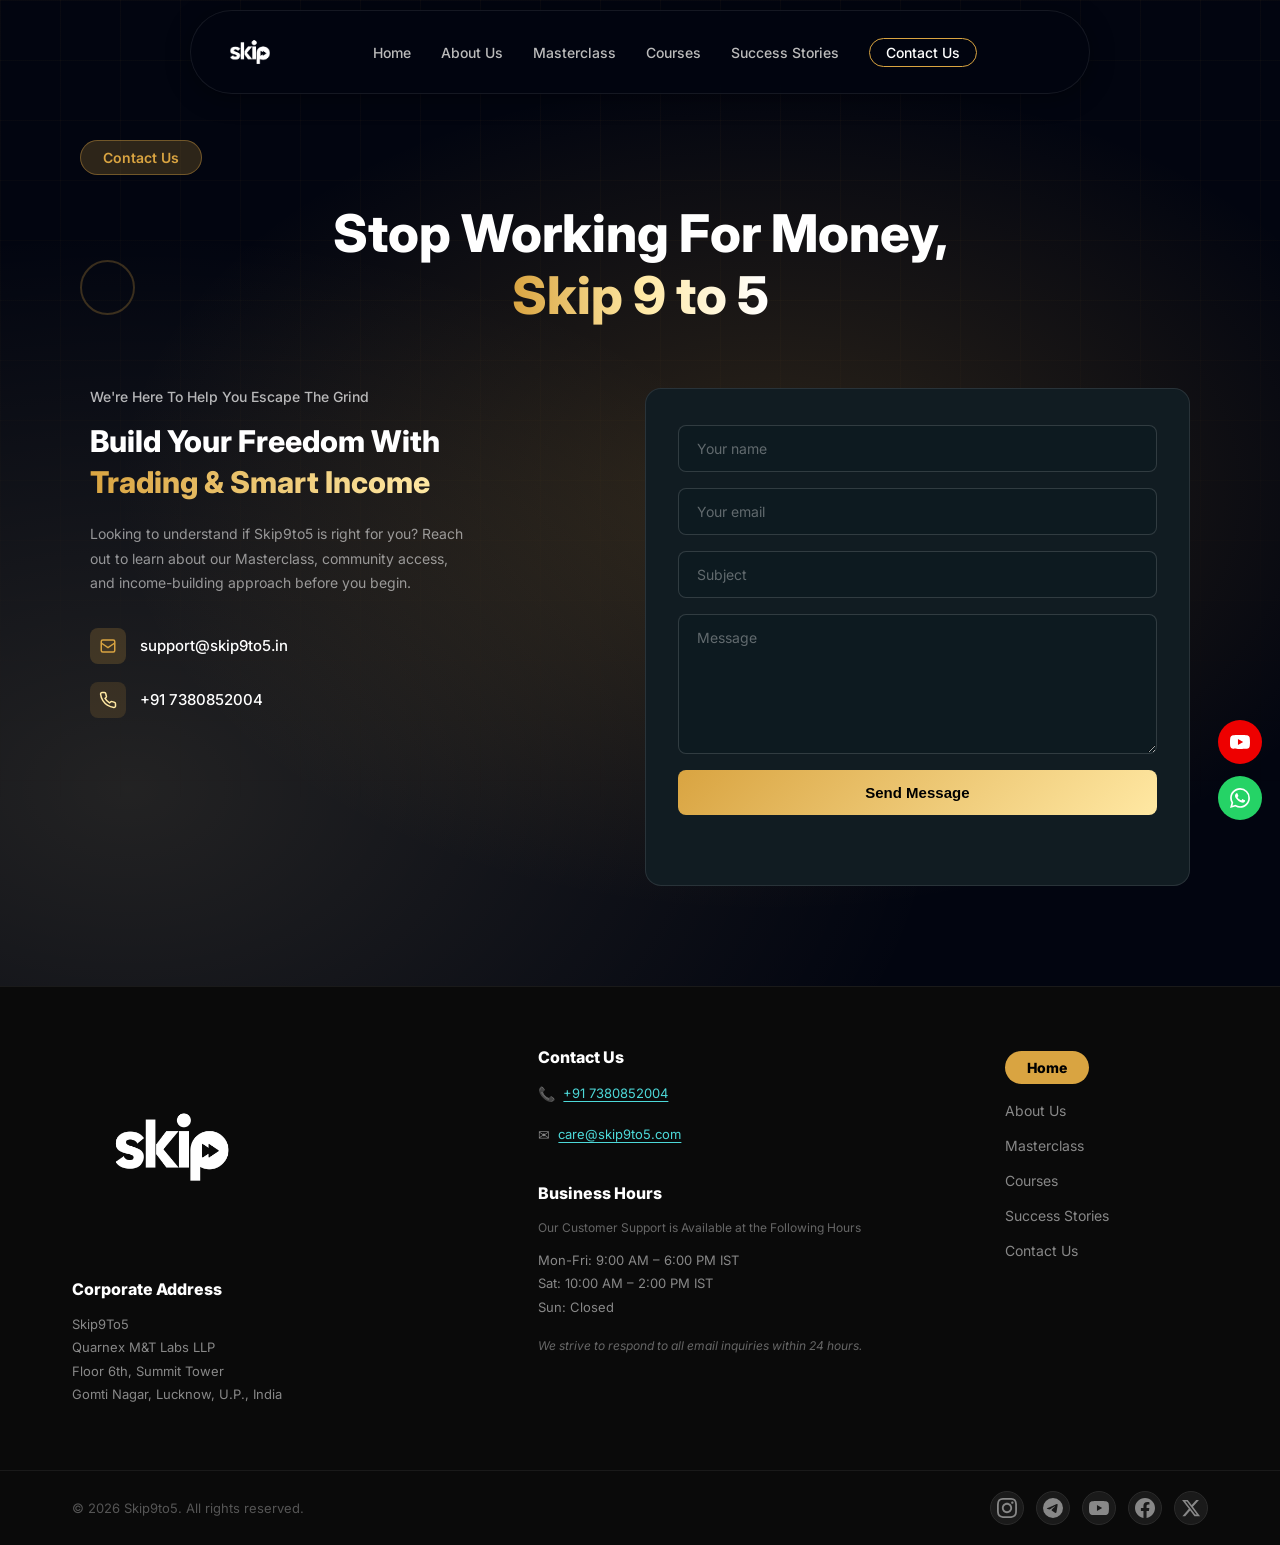
==== commit 39def102: "fs" ====
--- a/contact.html
+++ b/contact.html
@@ -55,7 +55,7 @@
                     <span class="icon-wrap phone-icon">
                         <svg width="18" height="18" viewBox="0 0 24 24" fill="none" stroke="currentColor" stroke-width="2"><path d="M22 16.92v3a2 2 0 0 1-2.18 2 19.79 19.79 0 0 1-8.63-3.07 19.5 19.5 0 0 1-6-6 19.79 19.79 0 0 1-3.07-8.67A2 2 0 0 1 4.11 2h3a2 2 0 0 1 2 1.72 12.84 12.84 0 0 0 .7 2.81 2 2 0 0 1-.45 2.11L8.09 9.91a16 16 0 0 0 6 6l1.27-1.27a2 2 0 0 1 2.11-.45 12.84 12.84 0 0 0 2.81.7A2 2 0 0 1 22 16.92z"/></svg>
                     </span>
-                    <span>+91 6235 913 844</span>
+                    <span>+91 7380852004</span>
                 </div>
             </div>
 
